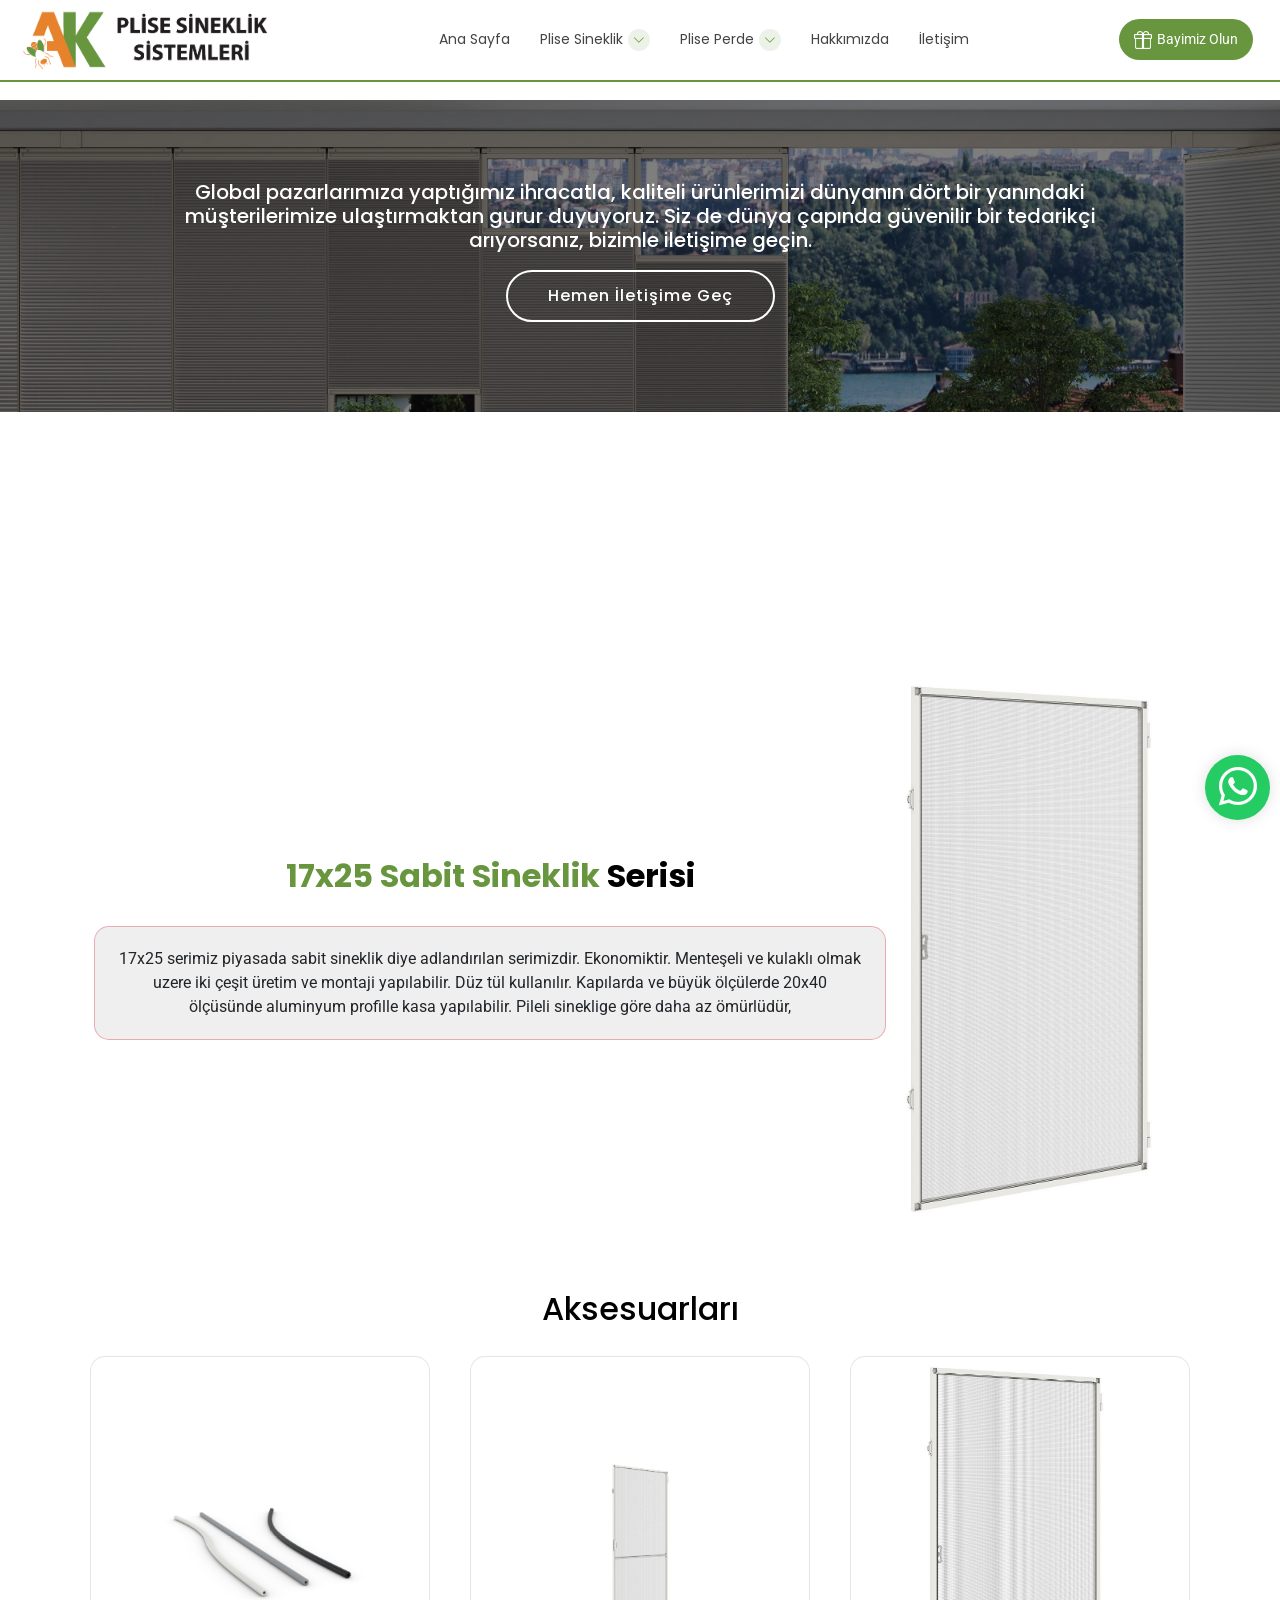
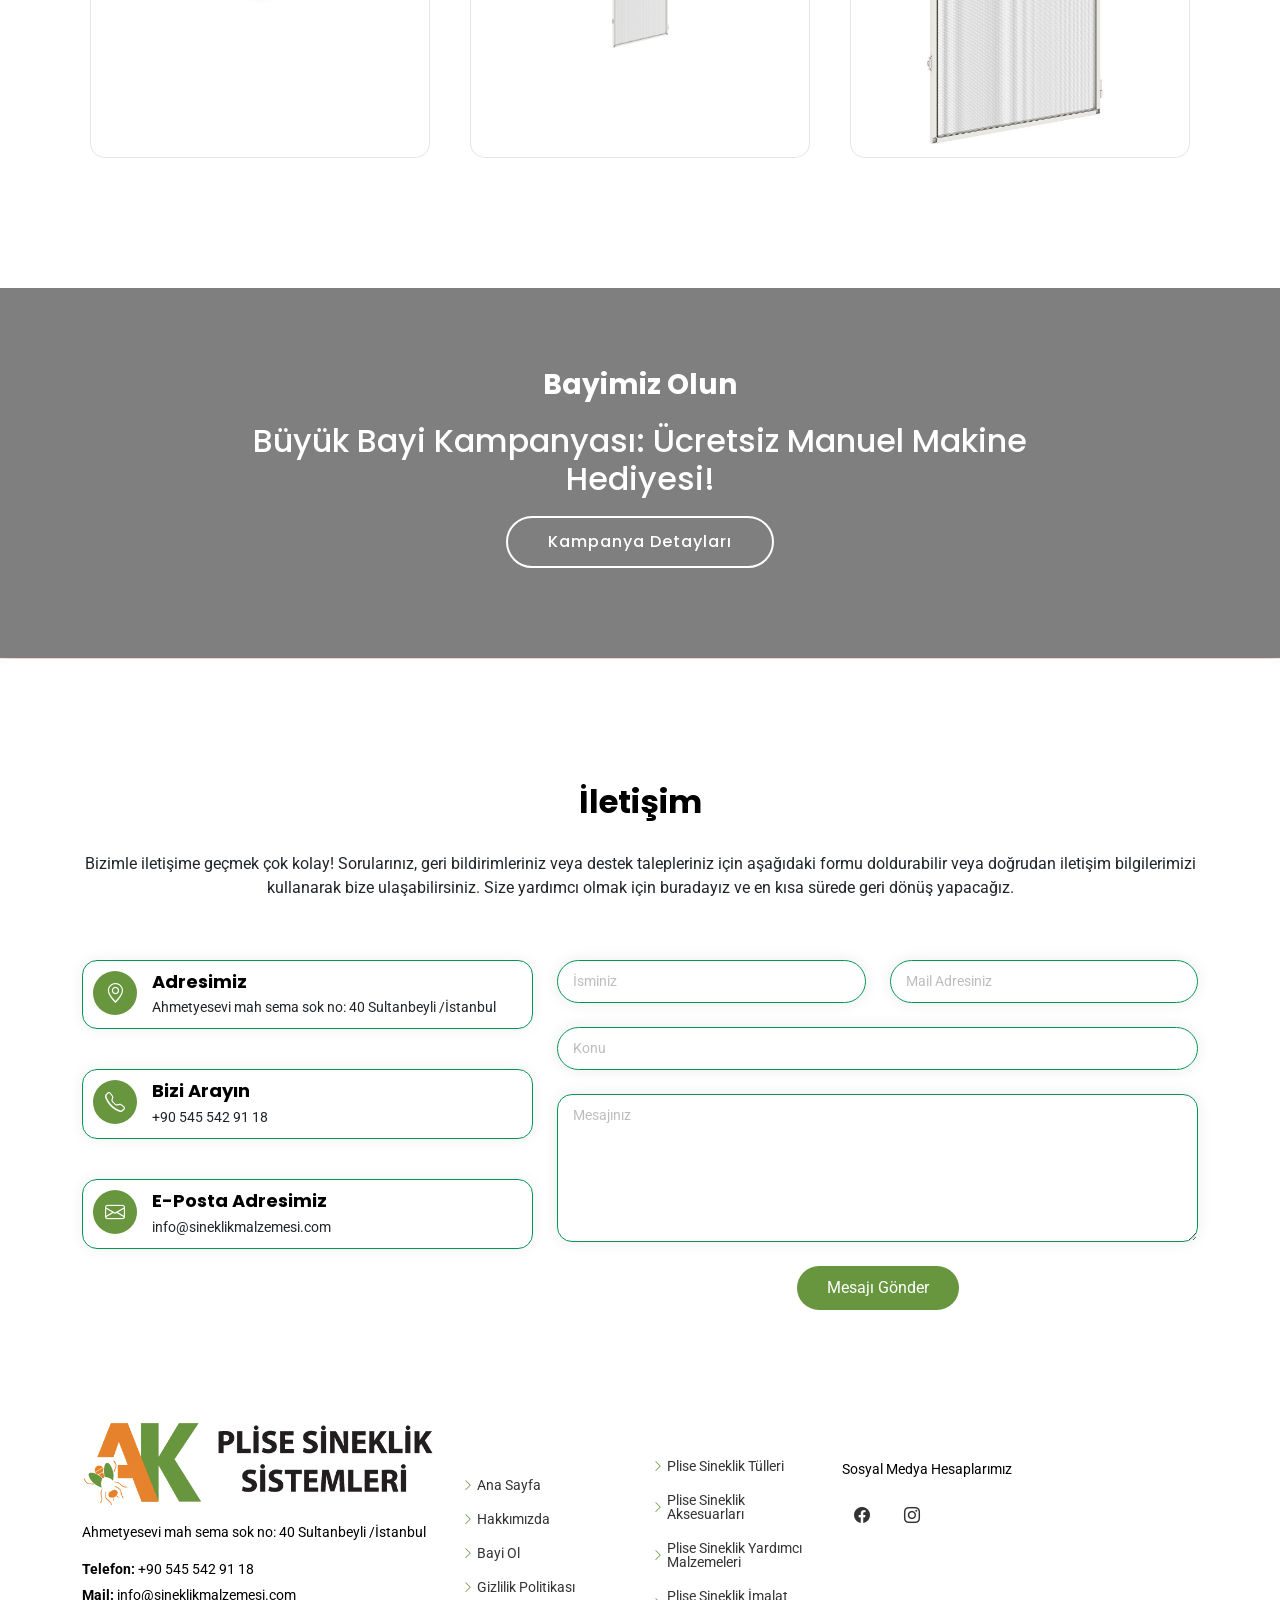
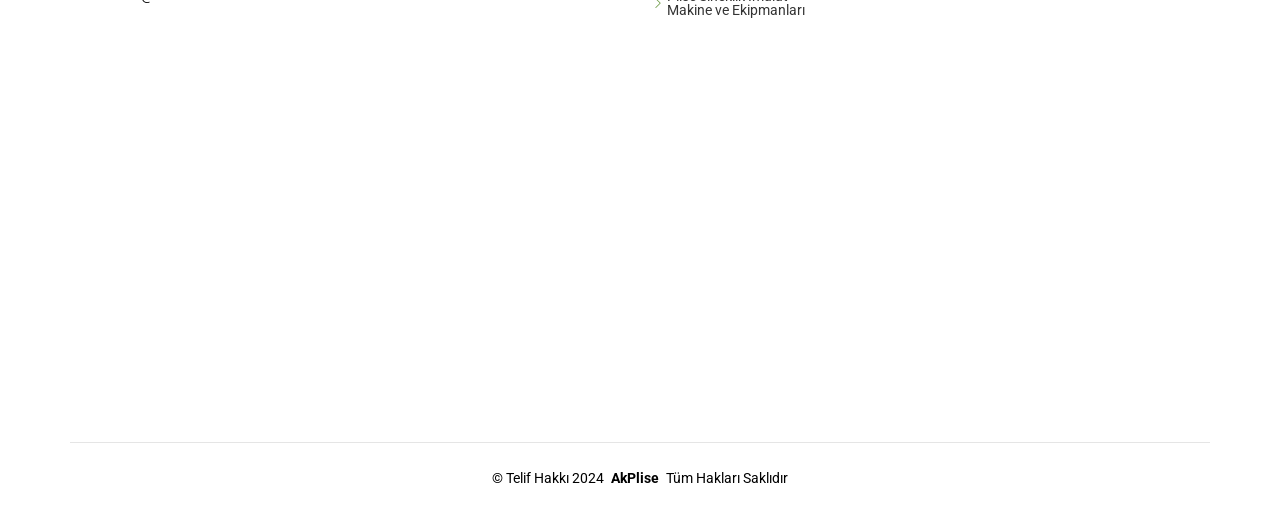
==== 17x25-sabit-sineklik.html @ f5052873 "Add files via upload" ====
<!DOCTYPE html>
<html lang="en">

<head>
  <meta charset="utf-8">
  <meta content="width=device-width, initial-scale=1.0" name="viewport">
  <title>17x25 Sabit Sineklik - Değişim Zamanı</title>
  <meta name="description" content="">
  <meta name="keywords" content="">

  <!-- Favicons -->
<link rel="apple-touch-icon" sizes="57x57" href="/apple-icon-57x57.png">
<link rel="apple-touch-icon" sizes="60x60" href="/apple-icon-60x60.png">
<link rel="apple-touch-icon" sizes="72x72" href="/apple-icon-72x72.png">
<link rel="apple-touch-icon" sizes="76x76" href="/apple-icon-76x76.png">
<link rel="apple-touch-icon" sizes="114x114" href="/apple-icon-114x114.png">
<link rel="apple-touch-icon" sizes="120x120" href="/apple-icon-120x120.png">
<link rel="apple-touch-icon" sizes="144x144" href="/apple-icon-144x144.png">
<link rel="apple-touch-icon" sizes="152x152" href="/apple-icon-152x152.png">
<link rel="apple-touch-icon" sizes="180x180" href="/apple-icon-180x180.png">
<link rel="icon" type="image/png" sizes="192x192" href="/android-icon-192x192.png">
<link rel="icon" type="image/png" sizes="32x32" href="/favicon-32x32.png">
<link rel="icon" type="image/png" sizes="96x96" href="/favicon-96x96.png">
<link rel="icon" type="image/png" sizes="16x16" href="/favicon-16x16.png">
<link rel="manifest" href="/manifest.json">
<meta name="msapplication-TileColor" content="#ffffff">
<meta name="msapplication-TileImage" content="/ms-icon-144x144.png">
<meta name="theme-color" content="#ffffff">

  <!-- Fonts -->
  <link href="https://fonts.googleapis.com" rel="preconnect">
  <link href="https://fonts.gstatic.com" rel="preconnect" crossorigin>
  <link href="https://fonts.googleapis.com/css2?family=Roboto:ital,wght@0,100;0,300;0,400;0,500;0,700;0,900;1,100;1,300;1,400;1,500;1,700;1,900&family=Poppins:ital,wght@0,100;0,200;0,300;0,400;0,500;0,600;0,700;0,800;0,900;1,100;1,200;1,300;1,400;1,500;1,600;1,700;1,800;1,900&family=Raleway:ital,wght@0,100;0,200;0,300;0,400;0,500;0,600;0,700;0,800;0,900;1,100;1,200;1,300;1,400;1,500;1,600;1,700;1,800;1,900&display=swap" rel="stylesheet">

  <!-- Vendor CSS Files -->
  <link href="assets/vendor/bootstrap/css/bootstrap.min.css" rel="stylesheet">
  <link href="assets/vendor/bootstrap-icons/bootstrap-icons.css" rel="stylesheet">
  <link href="assets/vendor/aos/aos.css" rel="stylesheet">
  <link href="assets/vendor/swiper/swiper-bundle.min.css" rel="stylesheet">
  <link href="assets/vendor/glightbox/css/glightbox.min.css" rel="stylesheet">

  <!-- Main CSS File -->
  <link href="assets/css/main.css" rel="stylesheet">

</head>

<body class="index-page">
<div class="wp-ab">
  <a href="https://api.whatsapp.com/send/?phone=905455429118&amp;text&amp;type=phone_number&amp;app_absent=0"
    target="_blank"><i class="bi-brands bi-whatsapp" aria-hidden="true"></i></a>
</div>

  <header id="header" class="header d-flex flex-column align-items-center fixed-top">
    
    <div class="container position-relative d-flex align-items-center justify-content-between">

      <a href="index.html" class="logo d-flex align-items-center me-auto me-xl-0">
        <!-- Uncomment the line below if you also wish to use an image logo -->
        <img src="assets/img/zen-logo.png" alt="">
        <!-- <h1 class="sitename">AkPlise</h1> -->
      </a>

      <nav id="navmenu" class="navmenu">
        <ul>
      
      
          <li><a href="index.html">Ana Sayfa</a></li>
      
      
          <li class="dropdown"><a href="plise-sineklik.html"><span>Plise Sineklik</span> <i
                class="bi bi-chevron-down toggle-dropdown"></i></a>
            <ul>
              <li><a href="27mm-plise-sineklik.html">27mm plise sineklik</a></li>
              <li><a href="18mm-plise-sineklik.html">18mm plise sineklik</a></li>
              <li><a href="icten-takma-plise-sineklik.html">18mm içten takma plise sineklik</a></li>
              <li><a href="27mm-plise-kedi-sineklik.html">27mm plise kedi sineklik</a></li>
              <li><a href="surme-seri-sineklik.html">Sürme seri sineklik</a></li>
              <li><a href="17x25-sabit-sineklik.html">17x25 sabit sineklik</a></li>
            </ul>
          </li>
      
          <li class="dropdown"><a href="plise-perde.html"><span>Plise Perde</span><i class="bi bi-chevron-down toggle-dropdown"></i></a>
          <ul>
            <li>
              <a href="plise-perde.html">Plise perde</a>
            </li>
            <li>
              <a href="karavan-sineklik.html">Karavan perde sineklik</a>
            </li>
          </ul>

          </li>
      
          
      
      
          <li><a href="hakkimizda.html">Hakkımızda</a></li>
          <li><a href="iletisim.html">İletişim</a></li>
      
          <li></li>
        </ul>
        <i class="mobile-nav-toggle d-xl-none bi bi-list"></i>
      </nav>

      <div class="header-social-links" style="display: flex; align-items: center; justify-content: center;">
        
        <a style="display: flex; align-items: center" href="bayi-ol.html" class="contact-button-bigger pulse"><i style="font-size: 18px; margin-right:5px " class="bi bi-gift"></i> Bayimiz Olun</a>
      </div>

    </div>
  </header>

  <main class="main">



    <section style="margin-top: 100px;" id="call-to-action" class="call-to-action section dark-background">
    
      <div class="container">
        <img src="assets/img/Cam_Balkon_05.jpg">
        <div class="content row justify-content-center" data-aos="zoom-in" data-aos-delay="100">
          <div class="col-xl-10">
            <div class="text-center">
    
              <h5>
                Global pazarlarımıza yaptığımız ihracatla, kaliteli ürünlerimizi dünyanın dört bir yanındaki müşterilerimize
                ulaştırmaktan gurur duyuyoruz. Siz de dünya çapında güvenilir bir tedarikçi arıyorsanız, bizimle iletişime
                geçin.
              </h5>
              <a class="cta-btn" href="https://api.whatsapp.com/send/?phone=905455429118&text&type=phone_number&app_absent=0" target="_blank">Hemen İletişime Geç</a>
            </div>
          </div>
        </div>
      </div>
    
    </section><!-- /Call To Action Section -->




   

      <section id="portfolio" class="portfolio section">
      
      
      
        <div class="container">
      

   
      
   

      <div style="margin-top: 150px;" class="container section-title" data-aos="fade-up">
        <div class="mobileas" >
          <div class="clips">
            <h2><span>17x25 Sabit Sineklik</span> Serisi</h2>
            <p>
              17x25 serimiz piyasada sabit sineklik diye adlandırılan
              serimizdir. Ekonomiktir. Menteşeli ve kulaklı olmak uzere iki
              çeşit üretim ve montaji yapılabilir. Düz tül kullanılır. Kapılarda
              ve büyük ölçülerde 20x40 ölçüsünde aluminyum profille kasa
              yapılabilir. Pileli sineklige göre daha az ömürlüdür,
            </p>
          </div>
          
          <img style="max-width: 300px;" src="rev/17x25/Sabit_Sineklik_Pencere.jpg" alt="">
        </div>
      </div>
          <div class="isotope-layout" data-default-filter="*" data-layout="masonry" data-sort="original-order">
      <h2 style="text-align: center;"><span>Aksesuarları</span></h2>
            <div class="row gy-4 isotope-container" data-aos="fade-up" data-aos-delay="200">
      
             
             
             
              <div class="col-lg-4 col-md-6 portfolio-item isotope-item filter-app">
                <div class="portfolio-content h-100">
                  <a href="rev/17x25/Conta_01.jpg" data-gallery="portfolio-gallery-app" class="glightbox"><img
                      src="rev/17x25/Conta_01.jpg" class="img-fluid" alt=""></a>
                  <div class="portfolio-info" style="display: none;">
                   
              
                  </div>
                </div>
              </div><!-- End Portfolio Item -->
              <div class="col-lg-4 col-md-6 portfolio-item isotope-item filter-app">
                <div class="portfolio-content h-100">
                  <a href="rev/17x25/Sabit_Sineklik_Kapı.jpg" data-gallery="portfolio-gallery-app" class="glightbox"><img
                      src="rev/17x25/Sabit_Sineklik_Kapı.jpg" class="img-fluid" alt=""></a>
                  <div class="portfolio-info" style="display: none;">
                   
              
                  </div>
                </div>
              </div><!-- End Portfolio Item -->
              <div class="col-lg-4 col-md-6 portfolio-item isotope-item filter-app">
                <div class="portfolio-content h-100">
                  <a href="rev/17x25/Sabit_Sineklik_Pencere.jpg" data-gallery="portfolio-gallery-app" class="glightbox"><img
                      src="rev/17x25/Sabit_Sineklik_Pencere.jpg" class="img-fluid" alt=""></a>
                  <div class="portfolio-info" style="display: none;">
                   
              
                  </div>
                </div>
              </div>

              
              
              
              
             
              
              
              
             
      
      
              
      
      
      
      
      
            </div><!-- End Portfolio Container -->
      
          </div>
    



     
        </div>
      </section><!-- /Portfolio Section -->
    <!-- Call To Action Section -->





  


<section id="call-to-action" class="call-to-action section dark-background">

  <div class="container">
    <img src="https://images.unsplash.com/photo-1476445704028-a36e0c798192?q=80&w=2070&auto=format&fit=crop&ixlib=rb-4.0.3&ixid=M3wxMjA3fDB8MHxwaG90by1wYWdlfHx8fGVufDB8fHx8fA%3D%3D" alt="">
    <div class="content row justify-content-center" data-aos="zoom-in" data-aos-delay="100">
      <div class="col-xl-10">
        <div class="text-center">

          <h3>Bayimiz Olun</h3>
          <h2>Büyük Bayi Kampanyası: Ücretsiz Manuel Makine Hediyesi!</h2>
          <a class="cta-btn" href="bayi-ol.html">Kampanya Detayları</a>

        </div>
      </div>
    </div>
  </div>


</section><!-- /Call To Action Section -->
    <!-- Contact Section -->
    <section id="contact" class="contact section">

      <!-- Section Title -->
      <div class="container section-title" data-aos="fade-up">
        <h2>İletişim</h2>
        <p>Bizimle iletişime geçmek çok kolay! Sorularınız, geri bildirimleriniz veya destek talepleriniz için aşağıdaki formu
        doldurabilir veya doğrudan iletişim bilgilerimizi kullanarak bize ulaşabilirsiniz. Size yardımcı olmak için buradayız ve
        en kısa sürede geri dönüş yapacağız.</p>
      </div><!-- End Section Title -->

      <div class="container position-relative" data-aos="fade-up" data-aos-delay="100">

        <div class="row gy-4">

          <div class="col-lg-5">
            <div class="info-item d-flex" data-aos="fade-up" data-aos-delay="200">
              <i class="bi bi-geo-alt flex-shrink-0"></i>
              <div>
                <h3>Adresimiz</h3>
                <p> Ahmetyesevi mah sema sok no: 40 Sultanbeyli /İstanbul  </p>
              </div>
            </div><!-- End Info Item -->

            <div class="info-item d-flex" data-aos="fade-up" data-aos-delay="300">
              <i class="bi bi-telephone flex-shrink-0"></i>
              <div>
                <h3>Bizi Arayın</h3>
                <p>+90 545 542 91 18</p>
              </div>
            </div><!-- End Info Item -->

            <div class="info-item d-flex" data-aos="fade-up" data-aos-delay="400">
              <i class="bi bi-envelope flex-shrink-0"></i>
              <div>
                <h3>E-Posta Adresimiz</h3>
                <p>info@sineklikmalzemesi.com</p>
              </div>
            </div><!-- End Info Item -->

          </div>

          <div class="col-lg-7">
            <form action="forms/contact.php" method="post" class="php-email-form" data-aos="fade-up" data-aos-delay="500">
              <div class="row gy-4">

                <div class="col-md-6">
                  <input type="text" name="name" class="form-control" placeholder="İsminiz" required="">
                </div>

                <div class="col-md-6 ">
                  <input type="email" class="form-control" name="email" placeholder="Mail Adresiniz" required="">
                </div>

                <div class="col-md-12">
                  <input type="text" class="form-control" name="subject" placeholder="Konu" required="">
                </div>

                <div class="col-md-12">
                  <textarea class="form-control" name="message" rows="6" placeholder="Mesajınız" required=""></textarea>
                </div>

                <div class="col-md-12 text-center">
                  <div class="loading">Gönderiliyor...</div>
                  <div class="error-message"></div>
                  <div class="sent-message">Mesajınız Gönderildi</div>

                  <button type="submit">Mesajı Gönder</button>
                </div>

              </div>
            </form>
          </div><!-- End Contact Form -->

        </div>

      </div>

    </section><!-- /Contact Section -->

  </main>

  <footer id="footer" class="footer dark-background">

    

    <div class="container footer-top">
      <div class="row gy-4">
        <div class="col-lg-4 col-md-6 footer-about">
          <a href="index.html" class="d-flex align-items-center">
            <img width="100%" src="assets/img/zen-logo.png" alt="">
          </a>
          <div class="footer-contact pt-3">
            <p> Ahmetyesevi mah sema sok no: 40 Sultanbeyli /İstanbul  </p>
            <p class="mt-3"><strong>Telefon:</strong> <span>+90 545 542 91 18</span></p>
            <p><strong>Mail:</strong> <span>info@sineklikmalzemesi.com</span></p>
          </div>
        </div>

        <div class="col-lg-2 col-md-3 footer-links">
          <h4>Kullanılabilir Linkler</h4>
          <ul>
            <li><i class="bi bi-chevron-right"></i> <a href="index.html">Ana Sayfa</a></li>
            <li><i class="bi bi-chevron-right"></i> <a href="hakkimizda.html">Hakkımızda</a></li>
            <li><i class="bi bi-chevron-right"></i> <a href="bayi-ol.html">Bayi Ol</a></li>
            <li><i class="bi bi-chevron-right"></i> <a href="gizlilik-politikasi.html">Gizlilik Politikası</a></li>
          </ul>
        </div>

        <div class="col-lg-2 col-md-3 footer-links">
          <h4>Ürünlerimiz</h4>
          <ul>
            <li><i class="bi bi-chevron-right"></i> <a href="#">Plise Sineklik Tülleri</a></li>
            <li><i class="bi bi-chevron-right"></i> <a href="#">Plise Sineklik Aksesuarları</a></li>
            <li><i class="bi bi-chevron-right"></i> <a href="#">Plise Sineklik Yardımcı Malzemeleri</a></li>
            <li><i class="bi bi-chevron-right"></i> <a href="#">Plise Sineklik İmalat Makine ve Ekipmanları</a></li>
          </ul>

        </div>

        <div class="col-lg-4 col-md-12">
          <h4>Bizi Takip Edin</h4>
          <p>Sosyal Medya Hesaplarımız</p>
          <div class="social-links d-flex">
           
            <a href="https://www.facebook.com/profile.php?id=100009514010215" target="_blank"><i class="bi bi-facebook"></i></a>
            <a href="https://www.instagram.com/akplisesineklik/" target="_blank"><i class="bi bi-instagram"></i></a>
           
          </div>
        </div>

      </div>
    </div>

    <div class="container">
      <iframe style="margin-top: 55px; border-radius: 5px;"
        src="https://www.google.com/maps/embed?pb=!1m18!1m12!1m3!1d3012.3724598577433!2d29.232755489590456!3d40.97332434772917!2m3!1f0!2f0!3f0!3m2!1i1024!2i768!4f13.1!3m3!1m2!1s0x14cad01c0622f847%3A0x423bd1e07a422069!2sAkp%C4%B1nar%2C%20Ak%C5%9Femsettin%20Cd.%2020%2FA%2C%2034885%20Sancaktepe%2F%C4%B0stanbul!5e0!3m2!1str!2str!4v1723208918660!5m2!1str!2str"
        width="100%" height="300px" style="border:0;" allowfullscreen="" loading="lazy"
        referrerpolicy="no-referrer-when-downgrade"></iframe>
    </div>

    <div class="container copyright text-center mt-4">
      <p>© <span>Telif Hakkı 2024</span> <strong class="px-1 sitename">AkPlise</strong> <span>Tüm Hakları Saklıdır</span></p>
      
    </div>

  </footer>

  <!-- Scroll Top -->
  <a href="#" id="scroll-top" class="scroll-top d-flex align-items-center justify-content-center"><i class="bi bi-arrow-up-short"></i></a>

  <!-- Preloader -->
  <div id="preloader"></div>

  <!-- Vendor JS Files -->
  <script src="assets/vendor/bootstrap/js/bootstrap.bundle.min.js"></script>
  <script src="assets/vendor/php-email-form/validate.js"></script>
  <script src="assets/vendor/aos/aos.js"></script>
  <script src="assets/vendor/swiper/swiper-bundle.min.js"></script>
  <script src="assets/vendor/glightbox/js/glightbox.min.js"></script>
  <script src="assets/vendor/imagesloaded/imagesloaded.pkgd.min.js"></script>
  <script src="assets/vendor/isotope-layout/isotope.pkgd.min.js"></script>

  <!-- Main JS File -->
  <script src="assets/js/main.js"></script>

</body>

</html>
---- assets/css/main.css ----
/**
* Template Name: Anyar
* Template URL: https://bootstrapmade.com/anyar-free-multipurpose-one-page-bootstrap-theme/
* Updated: Aug 07 2024 with Bootstrap v5.3.3
* Author: BootstrapMade.com
* License: https://bootstrapmade.com/license/
*/

/*--------------------------------------------------------------
# Font & Color Variables
# Help: https://bootstrapmade.com/color-system/
--------------------------------------------------------------*/
/* Fonts */
:root {
  --default-font: "Roboto",  system-ui, -apple-system, "Segoe UI", Roboto, "Helvetica Neue", Arial, "Noto Sans", "Liberation Sans", sans-serif, "Apple Color Emoji", "Segoe UI Emoji", "Segoe UI Symbol", "Noto Color Emoji";
  --heading-font: "Poppins",  sans-serif;
  --nav-font: "Poppins",  sans-serif;
}

/* Global Colors - The following color variables are used throughout the website. Updating them here will change the color scheme of the entire website */
:root { 
  --background-color: #ffffff; /* Background color for the entire website, including individual sections */
  --default-color: #212529; /* Default color used for the majority of the text content across the entire website */
  --heading-color: #000; /* Color for headings, subheadings and title throughout the website */
  --accent-color: #67963E; /* Accent color that represents your brand on the website. It's used for buttons, links, and other elements that need to stand out */
  --surface-color: #ffffff; /* The surface color is used as a background of boxed elements within sections, such as cards, icon boxes, or other elements that require a visual separation from the global background. */
  --contrast-color: #ffffff; /* Contrast color for text, ensuring readability against backgrounds of accent, heading, or default colors. */
}

/* Nav Menu Colors - The following color variables are used specifically for the navigation menu. They are separate from the global colors to allow for more customization options */
:root {
  --nav-color: #444444;  /* The default color of the main navmenu links */
  --nav-hover-color: #000; /* Applied to main navmenu links when they are hovered over or active */
  --nav-mobile-background-color: #ffffff; /* Used as the background color for mobile navigation menu */
  --nav-dropdown-background-color: #ffffff; /* Used as the background color for dropdown items that appear when hovering over primary navigation items */
  --nav-dropdown-color: #212529; /* Used for navigation links of the dropdown items in the navigation menu. */
  --nav-dropdown-hover-color: #67963E; /* Similar to --nav-hover-color, this color is applied to dropdown navigation links when they are hovered over. */
}

/* Color Presets - These classes override global colors when applied to any section or element, providing reuse of the sam color scheme. */

.light-background {
  --background-color: #f0f8ff;
  --surface-color: #ffffff;
}

.dark-background {
  --background-color: #2b1f13;
  --default-color: #ffffff;
  --heading-color: #ffffff;
  --surface-color: #67963E;
  --contrast-color: #ffffff;
}

/* Smooth scroll */
:root {
  scroll-behavior: smooth;
}
header{
  border-bottom: 2px solid #67963E;
}
/*--------------------------------------------------------------
# General Styling & Shared Classes
--------------------------------------------------------------*/
body {
  color: var(--default-color);
  background-color: var(--background-color);
  font-family: var(--default-font);
}

a {
  color: var(--accent-color);
  text-decoration: none;
  transition: 0.3s;
}

a:hover {
  color: color-mix(in srgb, var(--accent-color), transparent 25%);
  text-decoration: none;
}

h1,
h2,
h3,
h4,
h5,
h6 {
  color: var(--heading-color);
  font-family: var(--heading-font);
}

/* PHP Email Form Messages
------------------------------*/
.php-email-form .error-message {
  display: none;
  background: #df1529;
  color: #ffffff;
  text-align: left;
  padding: 15px;
  margin-bottom: 24px;
  font-weight: 600;
}

.php-email-form .sent-message {
  display: none;
  color: #ffffff;
  background: #059652;
  text-align: center;
  padding: 15px;
  margin-bottom: 24px;
  font-weight: 600;
}

.php-email-form .loading {
  display: none;
  background: var(--surface-color);
  text-align: center;
  padding: 15px;
  margin-bottom: 24px;
}

.php-email-form .loading:before {
  content: "";
  display: inline-block;
  border-radius: 50%;
  width: 24px;
  height: 24px;
  margin: 0 10px -6px 0;
  border: 3px solid var(--accent-color);
  border-top-color: var(--surface-color);
  animation: php-email-form-loading 1s linear infinite;
}

form input,
form textarea{
  border: 1px solid #059652 !important;
  box-shadow: 0 0 15px #00000015 !important;
}

form input{
  border-radius: 50px !important;
}
form textarea{
  border-radius: 15px !important;
}
@keyframes php-email-form-loading {
  0% {
    transform: rotate(0deg);
  }

  100% {
    transform: rotate(360deg);
  }
}

/* Pulsating Play Button
------------------------------*/
.pulsating-play-btn {
  width: 94px;
  height: 94px;
  background: radial-gradient(var(--accent-color) 50%, color-mix(in srgb, var(--accent-color), transparent 75%) 52%);
  border-radius: 50%;
  display: block;
  position: relative;
  overflow: hidden;
}

.pulsating-play-btn:before {
  content: "";
  position: absolute;
  width: 120px;
  height: 120px;
  animation-delay: 0s;
  animation: pulsate-play-btn 2s;
  animation-direction: forwards;
  animation-iteration-count: infinite;
  animation-timing-function: steps;
  opacity: 1;
  border-radius: 50%;
  border: 5px solid color-mix(in srgb, var(--accent-color), transparent 30%);
  top: -15%;
  left: -15%;
  background: rgba(198, 16, 0, 0);
}

.pulsating-play-btn:after {
  content: "";
  position: absolute;
  left: 50%;
  top: 50%;
  transform: translateX(-40%) translateY(-50%);
  width: 0;
  height: 0;
  border-top: 10px solid transparent;
  border-bottom: 10px solid transparent;
  border-left: 15px solid #fff;
  z-index: 100;
  transition: all 400ms cubic-bezier(0.55, 0.055, 0.675, 0.19);
}

.pulsating-play-btn:hover:before {
  content: "";
  position: absolute;
  left: 50%;
  top: 50%;
  transform: translateX(-40%) translateY(-50%);
  width: 0;
  height: 0;
  border: none;
  border-top: 10px solid transparent;
  border-bottom: 10px solid transparent;
  border-left: 15px solid #fff;
  z-index: 200;
  animation: none;
  border-radius: 0;
}

.pulsating-play-btn:hover:after {
  border-left: 15px solid var(--accent-color);
  transform: scale(20);
}

@keyframes pulsate-play-btn {
  0% {
    transform: scale(0.6, 0.6);
    opacity: 1;
  }

  100% {
    transform: scale(1, 1);
    opacity: 0;
  }
}

/*--------------------------------------------------------------
# Global Header
--------------------------------------------------------------*/
.header {
  --background-color: rgba(255, 255, 255, 0);
  --default-color: #000;
  --heading-color: #000;
  color: #000;
  background-color: #fff;
  
  transition: all 0.5s;
  z-index: 997;
}

.header .logo {
  line-height: 1;
}

.header .logo img {
  max-height: 80px;
  padding: 10px;
  margin-right: 8px;
}

.header .logo h1 {
  font-size: 30px;
  margin: 0;
  font-weight: 400;
  text-transform: uppercase;
  color: var(--heading-color);
}

.header .header-social-links {
  padding-right: 15px;
}

.header .header-social-links a {
  color: color-mix(in srgb, var(--default-color), transparent 40%);
  padding-left: 6px;
  display: inline-block;
  transition: 0.3s;
  font-size: 16px;
}

.header .header-social-links a:hover {
  color: var(--accent-color);
}

.header .header-social-links a i {
  line-height: 0px;
}

@media (max-width: 1200px) {
  .flags ul li {
      width: 100% !important;
      background: #00000005;
      
      
      font-size: 18px;
      border-radius: 50px;
    }
  .header .logo {
    order: 1;
  }

  .header .header-social-links {
    order: 2;
  }

  .header .navmenu {
    order: 3;
  }
}

.scrolled .header {
  box-shadow: 0px 0 18px rgba(0, 0, 0, 0.1);
}

/* Global Header on Scroll
------------------------------*/
.scrolled .header {
  --background-color: rgba(0, 78, 144, 0.9);
}

/*--------------------------------------------------------------
# Navigation Menu
--------------------------------------------------------------*/
/* Navmenu - Desktop */
@media (min-width: 1200px) {
 
  .navmenu {
    padding: 0;
  }

  .navmenu ul {
    margin: 0;
    padding: 0;
    display: flex;
    list-style: none;
    align-items: center;
  }

  .navmenu li {
    position: relative;
  }

  .navmenu a,
  .navmenu a:focus {
    color: var(--nav-color);
    padding: 18px 15px;
    font-size: 14px;
    font-family: var(--nav-font);
    font-weight: 400;
    display: flex;
    align-items: center;
    justify-content: space-between;
    white-space: nowrap;
    transition: 0.3s;


  }

  .navmenu a i,
  .navmenu a:focus i {
    font-size: 12px;
    line-height: 0;
    margin-left: 5px;
    padding: 5px;
    transition: 0.3s;
    color: #67963E !important;
    background: #67963E20;
    border-radius: 50px;
  }

  .navmenu li:last-child a {
    padding-right: 0;
  }
  .portfolio .col-md-6{
    
    padding: 20px;
    
    
  }
  .portfolio .section-title p{
    padding: 20px;
    max-width: 800px;
    margin: auto;
    margin-bottom: 20px;
    background: #00000010;
    border-radius: 15px;
    border: 1px solid #df152950;
  }
 
  .top-g{
    display: flex;
    font-size: 13px;
    align-items: center;
    justify-content: space-between;
    background: #fff;
    color: #444;
    box-shadow: 0 0 15px #00000015;
    width: 100%;
  }
  .flexdream{
    padding: 10px;
    color: #000;
    background: #fff;
  }

  .navmenu li:hover>a,
  .navmenu .active,
  .navmenu .active:focus {
    color: #67963E;
 
  }

  .navmenu .dropdown ul {
    margin: 0;
    padding: 10px 0;
    background: var(--nav-dropdown-background-color);
    display: block;
    position: absolute;
    visibility: hidden;
    left: 14px;
    top: 130%;
    opacity: 0;
    transition: 0.3s;
    border-radius: 4px;
    z-index: 99;
    box-shadow: 0px 0px 30px rgba(0, 0, 0, 0.1);
  }

  .navmenu .dropdown ul li {
    min-width: 200px;
  }

  .navmenu .dropdown ul a {
    padding: 10px 20px;
    font-size: 15px;
    text-transform: none;
    color: var(--nav-dropdown-color);
  }

  .navmenu .dropdown ul a i {
    font-size: 12px;
    color: #67963E !important;
  }

  .navmenu .dropdown ul a:hover,
  .navmenu .dropdown ul .active:hover,
  .navmenu .dropdown ul li:hover>a {
    color: var(--nav-dropdown-hover-color);
  }

  .navmenu .dropdown:hover>ul {
    opacity: 1;
    top: 100%;
    visibility: visible;
  }

  .navmenu .dropdown .dropdown ul {
    top: 0;
    left: -90%;
    visibility: hidden;
  }

  .navmenu .dropdown .dropdown:hover>ul {
    opacity: 1;
    top: 0;
    left: -100%;
    visibility: visible;
  }
}
@media (max-width: 1201px) {

  .container,
  .container-lg,
  .container-md,
  .container-sm,
  .container-xl {
    max-width: 1200px !important;
  }
}
/* Navmenu - Mobile */
@media (max-width: 1199px) {
  .mobile-nav-toggle {
    color: var(--nav-color);
    font-size: 28px;
    line-height: 0;
    margin-right: 10px;
    cursor: pointer;
    transition: color 0.3s;
  }

  .navmenu {
    padding: 0;
    z-index: 9997;
  }

  .navmenu ul {
    display: none;
    list-style: none;
    position: absolute;
    inset: 60px 20px 20px 20px;
    padding: 10px 0;
    margin: 0;
    border-radius: 6px;
    background-color: var(--nav-mobile-background-color);
    overflow-y: auto;
    transition: 0.3s;
    z-index: 9998;
    box-shadow: 0px 0px 30px rgba(0, 0, 0, 0.1);
  }

  .navmenu a,
  .navmenu a:focus {
    color: var(--nav-dropdown-color);
    padding: 10px 20px;
    font-family: var(--nav-font);
    font-size: 17px;
    font-weight: 500;
    display: flex;
    align-items: center;
    justify-content: space-between;
    white-space: nowrap;
    transition: 0.3s;
  }

  .navmenu a i,
  .navmenu a:focus i {
    font-size: 12px;
    line-height: 0;
    margin-left: 5px;
    width: 30px;
    height: 30px;
    display: flex;
    align-items: center;
    justify-content: center;
    border-radius: 50%;
    transition: 0.3s;
    background-color: color-mix(in srgb, var(--accent-color), transparent 90%);
  }

  .navmenu a i:hover,
  .navmenu a:focus i:hover {
    background-color: var(--accent-color);
    color: var(--contrast-color);
  }

  .navmenu a:hover,
  .navmenu .active,
  .navmenu .active:focus {
    color: var(--nav-dropdown-hover-color);
  }

  .navmenu .active i,
  .navmenu .active:focus i {
    background-color: var(--accent-color);
    color: var(--contrast-color);
    transform: rotate(180deg);
  }

  .navmenu .dropdown ul {
    position: static;
    display: none;
    z-index: 99;
    padding: 10px 0;
    margin: 10px 20px;
    background-color: var(--nav-dropdown-background-color);
    border: 1px solid color-mix(in srgb, var(--default-color), transparent 90%);
    box-shadow: none;
    transition: all 0.5s ease-in-out;
  }

  .navmenu .dropdown ul ul {
    background-color: rgba(33, 37, 41, 0.1);
  }

  .navmenu .dropdown>.dropdown-active {
    display: block;
    background-color: rgba(33, 37, 41, 0.03);
  }

  .mobile-nav-active {
    overflow: hidden;
  }

  .mobile-nav-active .mobile-nav-toggle {
    color: #fff;
    position: absolute;
    font-size: 32px;
    top: 15px;
    right: 15px;
    margin-right: 0;
    z-index: 9999;
  }

  .mobile-nav-active .navmenu {
    position: fixed;
    overflow: hidden;
    inset: 0;
    background: rgba(33, 37, 41, 0.8);
    transition: 0.3s;
  }

  .mobile-nav-active .navmenu>ul {
    display: block;
  }
}

/*--------------------------------------------------------------
# Global Footer
--------------------------------------------------------------*/
.footer {
  color: #000;
  background-color: #fff;
  font-size: 14px;
  position: relative;
}

.footer .footer-newsletter {
  background-color: color-mix(in srgb, var(--default-color), transparent 97%);
  padding: 50px 0;
}

.footer .footer-newsletter h4 {
  font-size: 24px;
}

.footer .footer-newsletter .newsletter-form {
  margin-top: 30px;
  margin-bottom: 15px;
  padding: 6px 8px;
  position: relative;
  border-radius: 4px;
  background-color: var(--surface-color);
  border: 1px solid color-mix(in srgb, var(--default-color), transparent 90%);
  box-shadow: 0px 2px 25px rgba(0, 0, 0, 0.1);
  display: flex;
  transition: 0.3s;
  border-radius: 50px;
}

.footer .footer-newsletter .newsletter-form:focus-within {
  border-color: var(--accent-color);
}

.footer .footer-newsletter .newsletter-form input[type=email] {
  border: 0;
  padding: 4px;
  width: 100%;
  background-color: var(--surface-color);
  color: #000;
}

.footer .footer-newsletter .newsletter-form input[type=email]:focus-visible {
  outline: none;
}

.footer .footer-newsletter .newsletter-form input[type=submit] {
  border: 0;
  font-size: 16px;
  padding: 0 20px;
  margin: -7px -8px -7px 0;
  background: var(--accent-color);
  color: var(--contrast-color);
  transition: 0.3s;
  border-radius: 50px;
}

.footer .footer-newsletter .newsletter-form input[type=submit]:hover {
  background: color-mix(in srgb, var(--accent-color), transparent 20%);
}

.footer .footer-top {
  padding-top: 50px;
}

.footer .social-links a {
  display: flex;
  align-items: center;
  justify-content: center;
  width: 40px;
  height: 40px;
  border-radius: 50%;
  border: 1px solid color-mix(in srgb, var(--default-color), transparent 50%);
  font-size: 16px;
  color: color-mix(in srgb, #000, transparent 20%);
  margin-right: 10px;
  transition: 0.3s;
}

.footer .social-links a:hover {
  color: var(--accent-color);
  border-color: var(--accent-color);
}

.footer h4 {
  font-size: 16px;
  font-weight: bold;
  position: relative;
  padding-bottom: 12px;
}

.footer .footer-links {
  margin-bottom: 30px;
}

.footer .footer-links ul {
  list-style: none;
  padding: 0;
  margin: 0;
}

.footer .footer-links ul i {
  margin-right: 3px;
  font-size: 12px;
  line-height: 0;
  color: var(--accent-color);
}

.footer .footer-links ul li {
  padding: 10px 0;
  display: flex;
  align-items: center;
}

.footer .footer-links ul li:first-child {
  padding-top: 0;
}

.footer .footer-links ul a {
  display: inline-block;
  color: color-mix(in srgb, #000, transparent 20%);
  line-height: 1;
}

.footer .footer-links ul a:hover {
  color: var(--accent-color);
}

.footer .footer-about a {
  color: var(--heading-color);
  font-size: 24px;
  font-weight: 600;
  font-family: var(--heading-font);
}

.footer .footer-contact p {
  margin-bottom: 5px;
}

.footer .copyright {
  padding: 25px 0;
  border-top: 1px solid color-mix(in srgb, #000, transparent 90%);
}

.footer .copyright p {
  margin-bottom: 0;
}

.footer .credits {
  margin-top: 6px;
  font-size: 13px;
}

/*--------------------------------------------------------------
# Preloader
--------------------------------------------------------------*/
#preloader {
  position: fixed;
  inset: 0;
  z-index: 999999;
  overflow: hidden;
  background: var(--background-color);
  transition: all 0.6s ease-out;
}

#preloader:before {
  content: "";
  position: fixed;
  top: calc(50% - 30px);
  left: calc(50% - 30px);
  border: 6px solid #ffffff;
  border-color: var(--accent-color) transparent var(--accent-color) transparent;
  border-radius: 50%;
  width: 60px;
  height: 60px;
  animation: animate-preloader 1.5s linear infinite;
}

@keyframes animate-preloader {
  0% {
    transform: rotate(0deg);
  }

  100% {
    transform: rotate(360deg);
  }
}

/*--------------------------------------------------------------
# Scroll Top Button
--------------------------------------------------------------*/
.scroll-top {
  position: fixed;
  visibility: hidden;
  opacity: 0;
  right: 15px;
  bottom: 15px;
  z-index: 99999;
  background-color: var(--accent-color);
  width: 40px;
  height: 40px;
  border-radius: 4px;
  transition: all 0.4s;
}

.scroll-top i {
  font-size: 24px;
  color: var(--contrast-color);
  line-height: 0;
}

.scroll-top:hover {
  background-color: color-mix(in srgb, var(--accent-color), transparent 20%);
  color: var(--contrast-color);
}

.scroll-top.active {
  visibility: visible;
  opacity: 1;
}

/*--------------------------------------------------------------
# Disable aos animation delay on mobile devices
--------------------------------------------------------------*/
@media screen and (max-width: 768px) {
  [data-aos-delay] {
    transition-delay: 0 !important;
  }
}

/*--------------------------------------------------------------
# Global Page Titles & Breadcrumbs
--------------------------------------------------------------*/
.page-title {
  color: var(--default-color);
  background-color: var(--background-color);
  background-size: cover;
  background-position: center;
  background-repeat: no-repeat;
  padding: 160px 0 80px 0;
  text-align: center;
  position: relative;
}

.page-title:before {
  content: "";
  background-color: color-mix(in srgb, var(--background-color), transparent 50%);
  position: absolute;
  inset: 0;
}

.page-title h1 {
  font-size: 42px;
  font-weight: 700;
  margin-bottom: 10px;
}

.page-title .breadcrumbs a {
  color: color-mix(in srgb, var(--default-color), transparent 30%);
}

.page-title .breadcrumbs a:hover {
  color: var(--default-color);
}

.page-title .breadcrumbs ol {
  display: flex;
  flex-wrap: wrap;
  list-style: none;
  justify-content: center;
  padding: 0;
  margin: 0;
  font-size: 16px;
  font-weight: 400;
}

.page-title .breadcrumbs ol li+li {
  padding-left: 10px;
}

.page-title .breadcrumbs ol li+li::before {
  content: "/";
  display: inline-block;
  padding-right: 10px;
  color: color-mix(in srgb, var(--default-color), transparent 50%);
}

/*--------------------------------------------------------------
# Global Sections
--------------------------------------------------------------*/
section,
.section {
  color: var(--default-color);
  background-color: #fff;
  padding: 60px 0;
  scroll-margin-top: 80px;
  overflow: clip;
}

@media (max-width: 1199px) {

  section,
  .section {
    scroll-margin-top: 56px;
  }
}
.flags ul{
  display: flex;
  align-items: center;
  justify-content: start;
  flex-wrap: wrap;
 list-style-type: none;
 gap: 10px;
 padding: 0;
 width: 100%;

}
.flags ul li{
  width: 24%;
  background: #fff;
  border: 1px solid #cccccc50;
  padding: 10px;
  font-size: 20px;
  font-weight: 400 !important;
  color: #353535;
  font-size: 18px;
  border-radius: 50px;
  cursor: pointer;
  transition: .3s ease all;
}
.flags ul li:hover{
  box-shadow: 0 0 15px #00000015;
}
/*--------------------------------------------------------------
# Global Section Titles
--------------------------------------------------------------*/
.section-title {
  text-align: center;
  padding-bottom: 60px;
  position: relative;
}

.section-title h2 {
  font-size: 32px;
  font-weight: 700;
  margin-bottom: 15px;
  padding: 15px;
  border-radius: 50px;
  
}
.section-title h2 span{
  color: #67963E;
}
.section-title p {
  margin-bottom: 0;
}

/*--------------------------------------------------------------
# Hero Section
--------------------------------------------------------------*/
.hero {
 position: relative;
  background-color: #ffffff;
    
   
  width: 100%;
  min-height: 100vh;
  position: relative;
  padding: 120px 0 60px 0;
  display: flex;
  align-items: center;
  z-index: 1;
}
.hero::before{
  content: "";
  position: absolute;
  z-index: -1;
  opacity: 1;
  background-image: url("../img/Cam_Balkon_05.jpg");
    background-size: cover;
    background-repeat: no-repeat;
    width: 100%;
    height: 100%;
}
.hero .container{
 
  background: #ffffff80;
  backdrop-filter: blur(5px);
  border-radius: 15px;
  border: 1px solid #ccc;
  box-shadow: 0 0 15px #0000001c;
  padding: 20px;
}
.hero h2 {
  color: #000;
  margin: 0 0 10px 0;
  font-size: 48px;
  font-weight: 700;
}
.contact-button-bigger{
  color: #fff !important;
  background: rgb(255, 132, 0);
  font-size: 14px !important;
  border-radius: 50px;
  padding:10px 15px !important;
}

.pulse {
 
  background-color: #67963E;
  border-radius: 50px;
  position: relative;
  animation: animate 3s linear infinite
}

.pulse i {
  position: relative;
  display: flex;
  justify-content: center;
  align-items: center;
  font-size: 30px;
  color: #fff;
  height: 100%;
  cursor: pointer
}

@keyframes animate {
  0% {
    box-shadow: 0 0 0 0 rgb(103,150, 62, 0.7), 0 0 0 0 rgb(103,150, 62, 0.7)
  }

  40% {
    box-shadow: 0 0 0 50px rgb(103,150, 62, 0), 0 0 0 0 rgb(103,150, 62, 0.7)
  }

  80% {
    box-shadow: 0 0 0 50px rgb(103,150, 62, 0), 0 0 0 30px rgb(103,150, 62, 0)
  }

  100% {
    box-shadow: 0 0 0 0 rgb(103,150, 62, 0), 0 0 0 30px rgb(103,150, 62, 0)
  }
}

.hero h2 .underlight {
  color: #fff;
  position: relative;
  z-index: 1;
  padding: 0 5px;
  display: inline-block;
}

.hero h2 .underlight:before {
  content: "";
  position: absolute;
  height: 100%;
  bottom: 0;
  left: 0;
  border-radius: 5px;
  right: 0;
  background: #67963E;
  z-index: -1;
}

.hero p {
  color: #444;
  margin-bottom: 30px;
  font-size: 24px;
}

@media (max-width: 768px) {
  .header .logo img{
    margin-right: 10px;
    max-width: 100%;
    max-height: 50px;
  }
  .hero h2 {
    font-size: 32px;
  }
}
.btn-get-started-out{
  color: #fff;
  font-weight: 800;
  background: #00000085;
  font-family: var(--heading-font);
  font-weight: 500;
  font-size: 16px;
  display: inline-block;
  padding: 8px 40px;
  border-radius: 50px;
  margin: 8px;
  transition: 0.5s;
  border: 2px solid #00000015;
}
.hero .btn-get-started {
  color: var(--contrast-color);
  background: var(--accent-color);
  font-family: var(--heading-font);
  font-weight: 500;
  margin: 8px;
  font-size: 16px;
  display: inline-block;
  padding: 8px 40px;
  border-radius: 50px;
  transition: 0.5s;
  border: 2px solid var(--accent-color);
}

.hero .btn-get-started:hover {
  background-color: color-mix(in srgb, var(--accent-color) 90%, white 15%);
}
.wp-ab a {
  display: flex;
  align-items: center;
  justify-content: center;
  position: fixed;
  bottom: 80px;
  right: 10px;
  height: 65px;
  width: 65px;
  font-size: 38px;
  z-index: 999;
  background-color: #24CC63;
  border-radius: 50%;
  color: #fff;
  box-shadow: 0 0 15px #00000020;
  animation: idle 1.3s ease infinite;
  text-decoration: none;
}
@keyframes idle {
  0% {
      bottom: 80px;
    }
  
    50% {
      bottom: 75px;
    }
  
    100% {
      bottom: 80px;
    }
}
.btn-get-started-out:hover {
  background-color: #fff;
  border-color: #000;
  color: #000;
}
/*--------------------------------------------------------------
# About Section
--------------------------------------------------------------*/
.about .content h3 {
  font-weight: 700;
  font-size: 34px;
  margin-bottom: 30px;
}

.about .content p {
  margin-bottom: 30px;
}

.about .content .about-btn {
  padding: 8px 30px 9px 30px;
  color: var(--accent-color);
  border-radius: 50px;
  transition: 0.3s;
  text-transform: uppercase;
  font-weight: 600;
  font-size: 13px;
  display: inline-flex;
  align-items: center;
  border: 2px solid var(--accent-color);
}

.about .content .about-btn i {
  font-size: 16px;
  padding-left: 5px;
}

.about .content .about-btn:hover {
  background: var(--accent-color);
  color: var(--contrast-color);
}

.about .icon-box i {
  font-size: 40px;
  color: var(--accent-color);
  margin-bottom: 10px;
}

.about .icon-box h4 {
  font-size: 20px;
  font-weight: 700;
  margin: 0 0 10px 0;
}
.category-title h3{
  display: flex;
  align-items: center;
  justify-content: space-between;
  background: #44444410;
  margin-top: 50px;
  width: 250px;
  color: #444444;
  padding: 10px;
  border-radius: 50px;
}
.recent-posts article {
  background: var(--surface-color);
  box-shadow: 0 4px 16px rgba(0, 0, 0, 0.1);
  padding: 30px;
  height: 100%;
  border-radius: 10px;
  overflow: hidden;
}
.recent-posts .post-img {
  max-height: 240px;
  margin: -30px -30px 15px -30px;
  overflow: hidden;
}
.post-img img{
  width: 100%;
  object-fit: cover;
}
.recent-posts .post-category {
  font-size: 16px;
  color:
    color-mix(in srgb, var(--default-color), transparent 50%);
  margin-bottom: 10px;
}
.recent-posts .title {
  font-size: 20px;
  font-weight: 700;
  padding: 0;
  margin: 0 0 20px 0;
}
.recent-posts .post-author-img {
  width: 50px;
  border-radius: 50%;
  margin-right: 15px;
}
.recent-posts .post-author {
  font-weight: 600;
  margin-bottom: 5px;
}
.recent-posts .post-date {
  font-size: 14px;
  color:
    color-mix(in srgb, var(--default-color), transparent 50%);
  margin-bottom: 0;
}
.category-title h3 i{
  color: #67963E;
}
.about .icon-box h4 a {
  color: var(--heading-color);
  transition: 0.3s;
}

.about .icon-box p {
  font-size: 15px;
  color: color-mix(in srgb, var(--default-color), transparent 40%);
  margin-bottom: 0;
}

.about .icon-box:hover h4 a {
  color: var(--accent-color);
}
.icon-r-card {
  background:#f5f5dc75;
  padding: 15px;
  text-align: center;
  border: 2px solid #0000001f;
  border-radius: 15px;
  box-shadow: 0 0 15px #0000001c;
 width: calc(300px - 10px);
 height: 300px;
 margin-right: 10px;
}
.about .row{
  display: flex !important;
  align-items: center !important;
  justify-content: center !important;
}
.floater .icon-r-card{
  width: 48%;
  margin: 5px;
}
/*--------------------------------------------------------------
# Clients Section
--------------------------------------------------------------*/
.clients .swiper {
  padding: 10px 0;
}

.clients .swiper-wrapper {
  height: auto;
}

.clients .swiper-slide img {
  transition: 0.3s;
}

.clients .swiper-slide img:hover {
  transform: scale(1.1);
}

/*--------------------------------------------------------------
# Services Section
--------------------------------------------------------------*/
.services .service-item {
  position: relative;
  height: 100%;
  margin-bottom: 30px;
}

.services .service-item .icon {
  margin-right: 20px;
}

.services .service-item .icon i {
  color: var(--accent-color);
  font-size: 40px;
  line-height: 0;
  transition: 0.3s;
}

.services .service-item:hover .icon i {
  color: var(--accent-color);
}

.services .service-item .title {
  color: var(--heading-color);
  font-weight: 700;
  margin-bottom: 10px;
  font-size: 20px;
  transition: 0.3s;
}

.services .service-item .description {
  font-size: 15px;
  color: color-mix(in srgb, var(--default-color), transparent 30%);
  margin-bottom: 10px;
}

.services .service-item .readmore {
  display: flex;
  align-items: center;
  color: color-mix(in srgb, var(--default-color), transparent 50%);
  transition: 0.3s;
  font-weight: 700;
  font-size: 14px;
}

.services .service-item .readmore i {
  margin-left: 8px;
}

.services .service-item:hover .title,
.services .service-item:hover .readmore,
.services .service-item:hover .icon i {
  color: var(--accent-color);
}

/*--------------------------------------------------------------
# Call To Action Section
--------------------------------------------------------------*/
.call-to-action {
  --background-color: none;
  box-shadow: 0 0 15px #ff000063;
  margin: 50px 0;
}

.call-to-action {
  padding-top: 80px;
  padding-bottom: 80px;
  border-radius: 0px;
  overflow: hidden;
  position: relative;
  width: 100%;
  
  clip-path: inset(0 round 0px);
}

.call-to-action img {
  position: fixed;
  top: 0;
  left: 0;
  display: block;
  width: 100%;
  height: 100%;
  object-fit: cover;
  z-index: 1;
  
  border-radius: 15px;
  overflow: hidden;
}

.call-to-action:before {
  content: "";
  background: rgba(0, 0, 0, 0.5);
  position: absolute;
  inset: 0;
  z-index: 2;
}

.call-to-action .content {
  position: relative;
  z-index: 3;
}

.call-to-action h3 {
  color: var(--default-color);
  font-size: 28px;
  font-weight: 700;
  margin-bottom: 20px;
}

.call-to-action p {
  color: var(--default-color);
  margin-bottom: 20px;
}

.call-to-action .pulsating-play-btn {
  display: inline-block;
}

.call-to-action .cta-btn {
  font-family: var(--heading-font);
  font-weight: 500;
  font-size: 16px;
  letter-spacing: 1px;
  display: inline-block;
  padding: 12px 40px;
  border-radius: 50px;
  transition: 0.5s;
  margin: 10px;
  border: 2px solid var(--contrast-color);
  color: var(--contrast-color);
}

.call-to-action .cta-btn:hover {
  background: var(--accent-color);
  border: 2px solid var(--accent-color);
}

@keyframes pulsate-btn {
  0% {
    transform: scale(0.6, 0.6);
    opacity: 1;
  }

  100% {
    transform: scale(1, 1);
    opacity: 0;
  }
}

/*--------------------------------------------------------------
# Portfolio Section
--------------------------------------------------------------*/
.portfolio .portfolio-filters {
  padding: 0 0 20px 0;
  margin: 0 auto;
  list-style: none;
  text-align: center;
}

.portfolio .portfolio-filters li {
  cursor: pointer;
  display: inline-block;
  padding: 0;
  font-size: 18px;
  font-weight: 500;
  margin: 0 10px;
  line-height: 1;
  transition: all 0.3s ease-in-out;
}

.portfolio .portfolio-filters li:hover,
.portfolio .portfolio-filters li.filter-active {
  color: var(--accent-color);
}
.mobileas{
  display: flex;
    align-items: center;
    justify-content: center;
}
.portfolio .portfolio-filters li:first-child {
  margin-left: 0;
}

.portfolio .portfolio-filters li:last-child {
  margin-right: 0;
}

@media (max-width: 575px) {
  .mobileas {
      display: flex;
      align-items: center;
      justify-content: center;
      flex-direction: column;
    }
  .portfolio .portfolio-filters li {
    font-size: 14px;
    margin: 0 5px;
  }
}

.portfolio .portfolio-content {
  background-color: var(--surface-color);
  border: 1px solid #cccccc80;
  border-radius: 15px;
  height: 400px;
  
  overflow: hidden;
}

.portfolio .portfolio-content img {
  transition: 0.3s;
  position: relative;
  height: 400px;
  width: 100%;
  z-index: 1;
  object-fit: contain;
}

.portfolio .portfolio-content .portfolio-info {
  background-color: var(--background-color);
  border-top: 1px solid color-mix(in srgb, var(--default-color), transparent 90%);
  padding: 25px 20px;
  position: relative;
  z-index: 2;
}

.portfolio .portfolio-content .portfolio-info h4 {
  text-align: left;
  font-size: 18px;
  font-weight: 600;
  padding-right: 50px;
}

.portfolio .portfolio-content .portfolio-info h4 a {
  color: var(--heading-color);
  transition: 0.3s;
}

.portfolio .portfolio-content .portfolio-info h4 a:hover {
  color: var(--accent-color);
}

.portfolio .portfolio-content .portfolio-info p {
  color: color-mix(in srgb, var(--default-color), transparent 30%);
  font-size: 14px;
  margin-bottom: 0;
  padding-right: 50px;
}
.portfolio-info{
  display: flex;
  flex-direction: column;
  
}
.portfolio-link-href{
  text-align: left;
  text-decoration: underline;
  padding: 8px 0;
  border-radius: 50px;
}

.portfolio .portfolio-content:hover img {
  transform: scale(1.1);
}

/*--------------------------------------------------------------
# Team Section
--------------------------------------------------------------*/
.team .team-member {
  background-color: var(--surface-color);
  box-shadow: 0px 2px 15px rgba(0, 0, 0, 0.1);
  position: relative;
  border-radius: 50px;
  transition: 0.5s;
  padding: 30px;
  height: 100%;
}

@media (max-width: 468px) {
  .team .team-member {
    flex-direction: column;
    justify-content: center !important;
    align-items: center !important;
  }
}

.team .team-member .pic {
  overflow: hidden;
  width: 150px;
  border-radius: 50%;
  flex-shrink: 0;
}

.team .team-member .pic img {
  transition: ease-in-out 0.3s;
}

.team .team-member:hover {
  transform: translateY(-10px);
}

.team .team-member .member-info {
  padding-left: 30px;
}

@media (max-width: 468px) {
  .team .team-member .member-info {
    padding: 30px 0 0 0;
    text-align: center;
  }
}

.team .team-member h4 {
  font-weight: 700;
  margin-bottom: 5px;
  font-size: 20px;
}

.team .team-member span {
  display: block;
  font-size: 15px;
  padding-bottom: 10px;
  position: relative;
  font-weight: 500;
}

.team .team-member span::after {
  content: "";
  position: absolute;
  display: block;
  width: 50px;
  height: 1px;
  background: color-mix(in srgb, var(--default-color), transparent 85%);
  bottom: 0;
  left: 0;
}

@media (max-width: 468px) {
  .team .team-member span::after {
    left: calc(50% - 25px);
  }
}

.team .team-member p {
  margin: 10px 0 0 0;
  font-size: 14px;
}

.team .team-member .social {
  margin-top: 12px;
  display: flex;
  align-items: center;
  justify-content: start;
  width: 100%;
}

@media (max-width: 468px) {
  .team .team-member .social {
    justify-content: center;
  }
}

.team .team-member .social a {
  background: color-mix(in srgb, var(--default-color), transparent 94%);
  transition: ease-in-out 0.3s;
  display: flex;
  align-items: center;
  justify-content: center;
  border-radius: 50px;
  width: 36px;
  height: 36px;
}

.team .team-member .social a i {
  color: color-mix(in srgb, var(--default-color), transparent 20%);
  font-size: 16px;
  margin: 0 2px;
}

.team .team-member .social a:hover {
  background: var(--accent-color);
}

.team .team-member .social a:hover i {
  color: var(--contrast-color);
}

.team .team-member .social a+a {
  margin-left: 8px;
}

/*--------------------------------------------------------------
# Pricing Section
--------------------------------------------------------------*/
.pricing .pricing-item {
  background-color: var(--surface-color);
  box-shadow: 0 3px 20px -2px rgba(0, 0, 0, 0.1);
  border-top: 4px solid var(--background-color);
  padding: 60px 40px;
  height: 100%;
  border-radius: 50px;
}

.pricing h3 {
  font-weight: 600;
  margin-bottom: 15px;
  font-size: 20px;
}

.pricing h4 {
  color: var(--accent-color);
  font-size: 48px;
  font-weight: 400;
  font-family: var(--heading-font);
  margin-bottom: 0;
}

.pricing h4 sup {
  font-size: 28px;
}

.pricing h4 span {
  color: color-mix(in srgb, var(--default-color), transparent 50%);
  font-size: 18px;
}

.pricing ul {
  padding: 20px 0;
  list-style: none;
  color: color-mix(in srgb, var(--default-color), transparent 30%);
  text-align: left;
  line-height: 20px;
}

.pricing ul li {
  padding: 10px 0;
  display: flex;
  align-items: center;
}

.pricing ul i {
  color: #059652;
  font-size: 24px;
  padding-right: 3px;
}

.pricing ul .na {
  color: color-mix(in srgb, var(--default-color), transparent 60%);
}

.pricing ul .na i {
  color: color-mix(in srgb, var(--default-color), transparent 60%);
}

.pricing ul .na span {
  text-decoration: line-through;
}

.pricing .buy-btn {
  color: var(--accent-color);
  display: inline-block;
  padding: 8px 35px 10px 35px;
  border-radius: 50px;
  transition: none;
  font-size: 16px;
  font-weight: 500;
  font-family: var(--heading-font);
  transition: 0.3s;
  border: 1px solid var(--accent-color);
}

.pricing .buy-btn:hover {
  background: var(--accent-color);
  color: var(--contrast-color);
}

.pricing .featured {
  border-top-color: var(--accent-color);
}

.pricing .featured .buy-btn {
  background: var(--accent-color);
  color: var(--contrast-color);
}

@media (max-width: 992px) {
  .pricing .box {
    max-width: 60%;
    margin: 0 auto 30px auto;
  }
}

@media (max-width: 767px) {
  .pricing .box {
    max-width: 80%;
    margin: 0 auto 30px auto;
  }
}

@media (max-width: 420px) {
  .pricing .box {
    max-width: 100%;
    margin: 0 auto 30px auto;
  }
}

/*--------------------------------------------------------------
# Faq Section
--------------------------------------------------------------*/
.faq .faq-container .faq-item {
  position: relative;
  padding: 20px 0;
  border-bottom: 1px solid color-mix(in srgb, var(--default-color), transparent 85%);
  overflow: hidden;
}

.faq .faq-container .faq-item:last-child {
  margin-bottom: 0;
}

.faq .faq-container .faq-item h3 {
  font-weight: 600;
  font-size: 16px;
  line-height: 24px;
  margin: 0 30px 0 0;
  transition: 0.3s;
  cursor: pointer;
  display: flex;
  align-items: center;
}

.faq .faq-container .faq-item h3 .num {
  color: var(--accent-color);
  padding-right: 5px;
}

.faq .faq-container .faq-item h3:hover {
  color: var(--accent-color);
}

.faq .faq-container .faq-item .faq-content {
  display: grid;
  grid-template-rows: 0fr;
  transition: 0.3s ease-in-out;
  visibility: hidden;
  opacity: 0;
}

.faq .faq-container .faq-item .faq-content p {
  margin-bottom: 0;
  overflow: hidden;
}

.faq .faq-container .faq-item .faq-toggle {
  position: absolute;
  top: 20px;
  right: 20px;
  font-size: 16px;
  line-height: 0;
  transition: 0.3s;
  cursor: pointer;
}

.faq .faq-container .faq-item .faq-toggle:hover {
  color: var(--accent-color);
}

.faq .faq-container .faq-active h3 {
  color: var(--accent-color);
}

.faq .faq-container .faq-active .faq-content {
  grid-template-rows: 1fr;
  visibility: visible;
  opacity: 1;
  padding-top: 10px;
}

.faq .faq-container .faq-active .faq-toggle {
  transform: rotate(90deg);
  color: var(--accent-color);
}

/*--------------------------------------------------------------
# Contact Section
--------------------------------------------------------------*/
.contact {

  background-position: left center;
  background-repeat: no-repeat;
  background-size: cover;
  position: relative;
}
 .tab-content .card {
   text-align: center;
 }
h5.card-title{
  position: relative;
  font-size: 16px;
  color: #df1529;
 z-index: 999;
text-shadow: 0 0 50px #000;
}
button.nav-link, button.nav-link:hover{
  color: #df1529;
 
}
.card{
  height: 600px;
  transition: .5s ease all;
  overflow: hidden;
}


 .card img {
   height: 100%;
   width: 100%;
   object-fit: cover;
   transition: .3s ease all;
 }
 .card img:hover {
   transform: scale(1.2);
 }
@media (max-width: 640px) {
  .contact {
    background-position: center 50px;
    background-size: contain;
  }
}

.contact:before {
  content: "";
  background: color-mix(in srgb, var(--background-color), transparent 30%);
  position: absolute;
  bottom: 0;
  top: 0;
  left: 0;
  right: 0;
}

.contact .info-item{
  background: #ffffff50;
  border: 1px solid #059652;
  padding: 10px;
  border-radius: 15px;
  box-shadow: 0 0 15px #00000010;
}
.contact .info-item+.info-item {
  margin-top: 40px;
}

.contact .info-item i {
  background: var(--accent-color);
  color: var(--contrast-color);
  font-size: 20px;
  width: 44px;
  height: 44px;
  display: flex;
  justify-content: center;
  align-items: center;
  border-radius: 50px;
  transition: all 0.3s ease-in-out;
  margin-right: 15px;
}

.contact .info-item h3 {
  padding: 0;
  font-size: 18px;
  font-weight: 700;
  margin-bottom: 5px;
}

.contact .info-item p {
  padding: 0;
  margin-bottom: 0;
  font-size: 14px;
}

.contact .php-email-form {
  height: 100%;
}

.contact .php-email-form input[type=text],
.contact .php-email-form input[type=email],
.contact .php-email-form textarea {
  font-size: 14px;
  padding: 10px 15px;
  box-shadow: none;
  border-radius: 0;
  color: var(--default-color);
  background-color: color-mix(in srgb, var(--background-color), transparent 50%);
  border-color: color-mix(in srgb, var(--default-color), transparent 80%);
}

.contact .php-email-form input[type=text]:focus,
.contact .php-email-form input[type=email]:focus,
.contact .php-email-form textarea:focus {
  border-color: var(--accent-color);
}

.contact .php-email-form input[type=text]::placeholder,
.contact .php-email-form input[type=email]::placeholder,
.contact .php-email-form textarea::placeholder {
  color: color-mix(in srgb, var(--default-color), transparent 70%);
}

.contact .php-email-form button[type=submit] {
  color: var(--contrast-color);
  background: var(--accent-color);
  border: 0;
  padding: 10px 30px;
  transition: 0.4s;
  border-radius: 50px;
}

.contact .php-email-form button[type=submit]:hover {
  background: color-mix(in srgb, var(--accent-color), transparent 20%);
}

/*--------------------------------------------------------------
# Portfolio Details Section
--------------------------------------------------------------*/
.portfolio-details .portfolio-details-slider img {
  width: 100%;
}

.portfolio-details .portfolio-details-slider .swiper-pagination {
  margin-top: 20px;
  position: relative;
}

.portfolio-details .portfolio-details-slider .swiper-pagination .swiper-pagination-bullet {
  width: 12px;
  height: 12px;
  background-color: color-mix(in srgb, var(--default-color), transparent 85%);
  opacity: 1;
}

.portfolio-details .portfolio-details-slider .swiper-pagination .swiper-pagination-bullet-active {
  background-color: var(--accent-color);
}

.portfolio-details .portfolio-info {
  background-color: var(--surface-color);
  padding: 30px;
  box-shadow: 0px 0 30px rgba(0, 0, 0, 0.1);
}

.portfolio-details .portfolio-info h3 {
  font-size: 22px;
  font-weight: 700;
  margin-bottom: 20px;
  padding-bottom: 20px;
  border-bottom: 1px solid color-mix(in srgb, var(--default-color), transparent 85%);
}

.portfolio-details .portfolio-info ul {
  list-style: none;
  padding: 0;
  font-size: 15px;
}

.portfolio-details .portfolio-info ul li+li {
  margin-top: 10px;
}

.portfolio-details .portfolio-description {
  padding-top: 30px;
}

.portfolio-details .portfolio-description h2 {
  font-size: 26px;
  font-weight: 700;
  margin-bottom: 20px;
}

.portfolio-details .portfolio-description p {
  padding: 0;
  color: color-mix(in srgb, var(--default-color), transparent 30%);
}

/*--------------------------------------------------------------
# Service Details Section
--------------------------------------------------------------*/
.service-details .services-list {
  background-color: var(--surface-color);
  padding: 10px 30px;
  border: 1px solid color-mix(in srgb, var(--default-color), transparent 90%);
  margin-bottom: 20px;
}

.service-details .services-list a {
  display: block;
  line-height: 1;
  padding: 8px 0 8px 15px;
  border-left: 3px solid color-mix(in srgb, var(--default-color), transparent 70%);
  margin: 20px 0;
  color: color-mix(in srgb, var(--default-color), transparent 20%);
  transition: 0.3s;
}

.service-details .services-list a.active {
  color: var(--heading-color);
  font-weight: 700;
  border-color: var(--accent-color);
}

.service-details .services-list a:hover {
  border-color: var(--accent-color);
}

.service-details .services-img {
  margin-bottom: 20px;
}

.service-details h3 {
  font-size: 26px;
  font-weight: 700;
}

.service-details h4 {
  font-size: 20px;
  font-weight: 700;
}

.service-details p {
  font-size: 15px;
}

.service-details ul {
  list-style: none;
  padding: 0;
  font-size: 15px;
}

.service-details ul li {
  padding: 5px 0;
  display: flex;
  align-items: center;
}

.service-details ul i {
  font-size: 20px;
  margin-right: 8px;
  color: var(--accent-color);
}

/*--------------------------------------------------------------
# Starter Section Section
--------------------------------------------------------------*/
.starter-section {
  /* Add your styles here */
}

.header .container{
  max-width:100% !important;
  width:100% !important;
  min-width:100% !important;
}
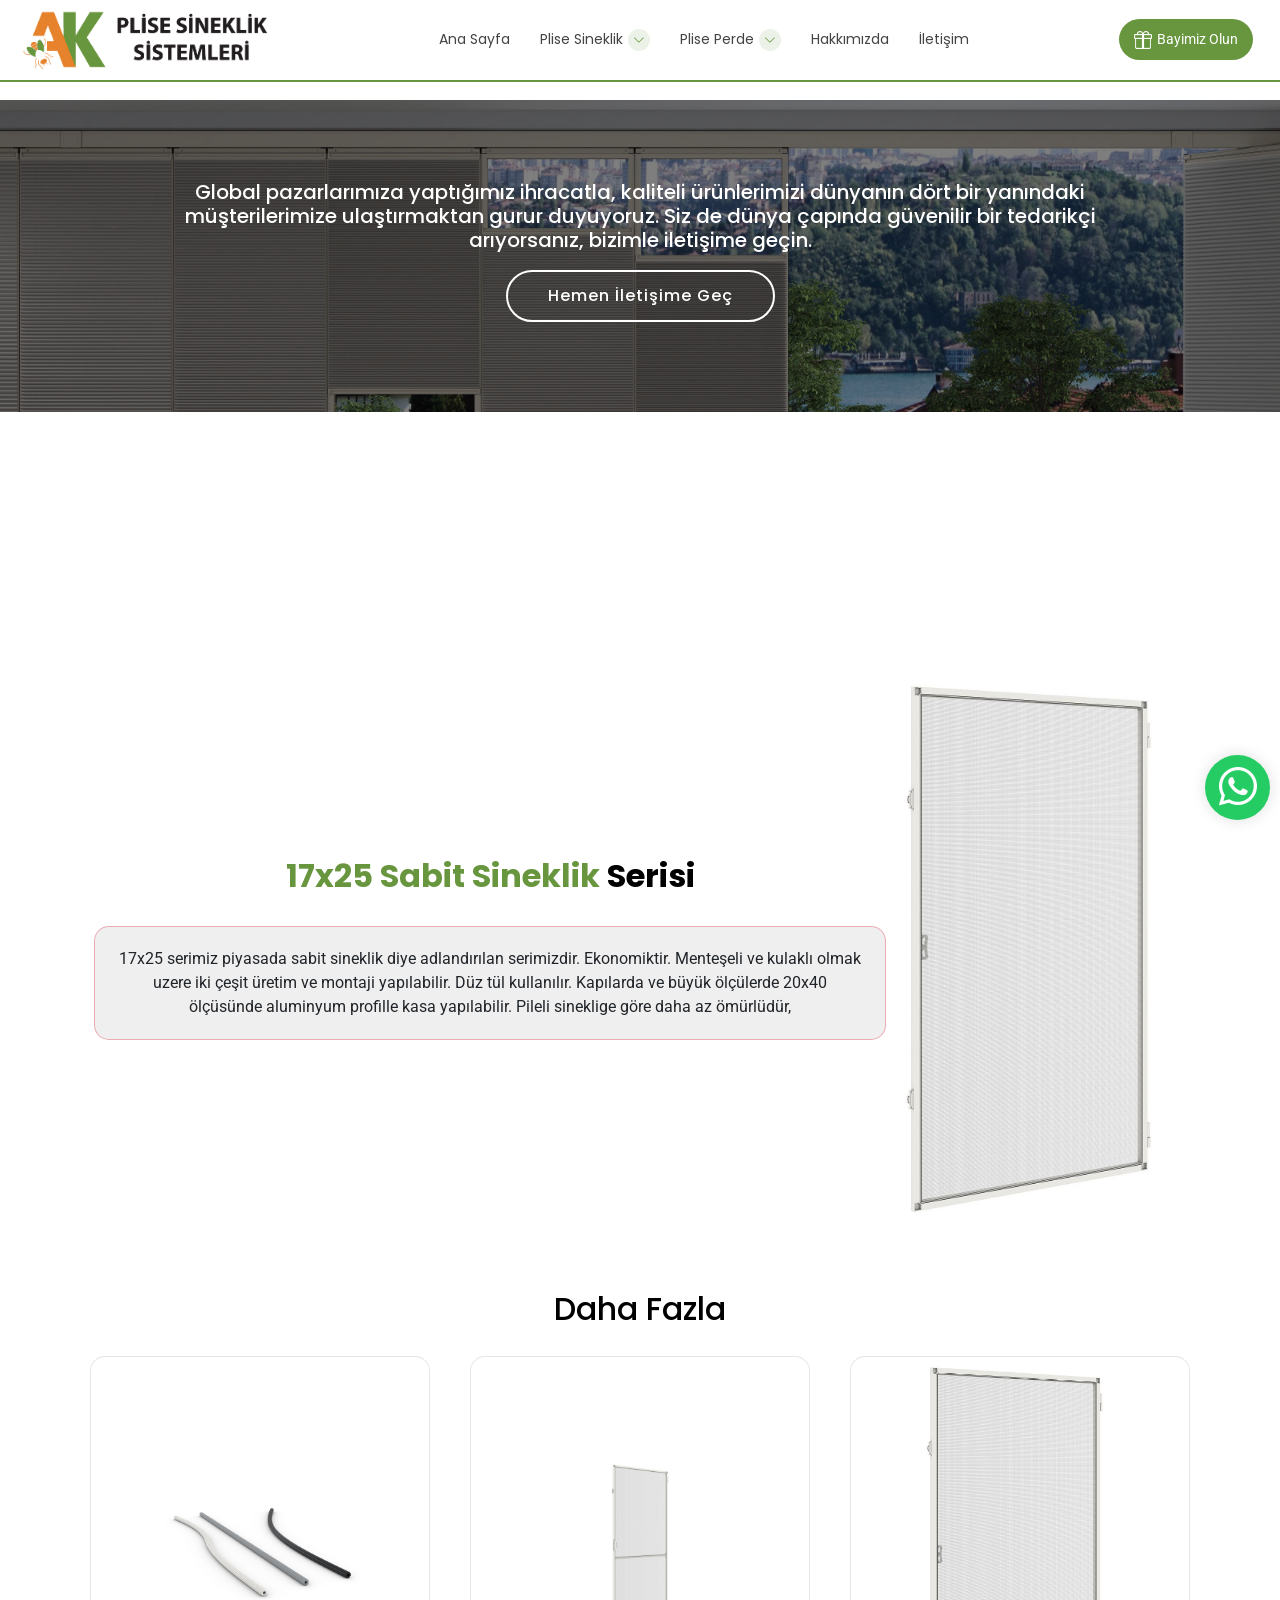
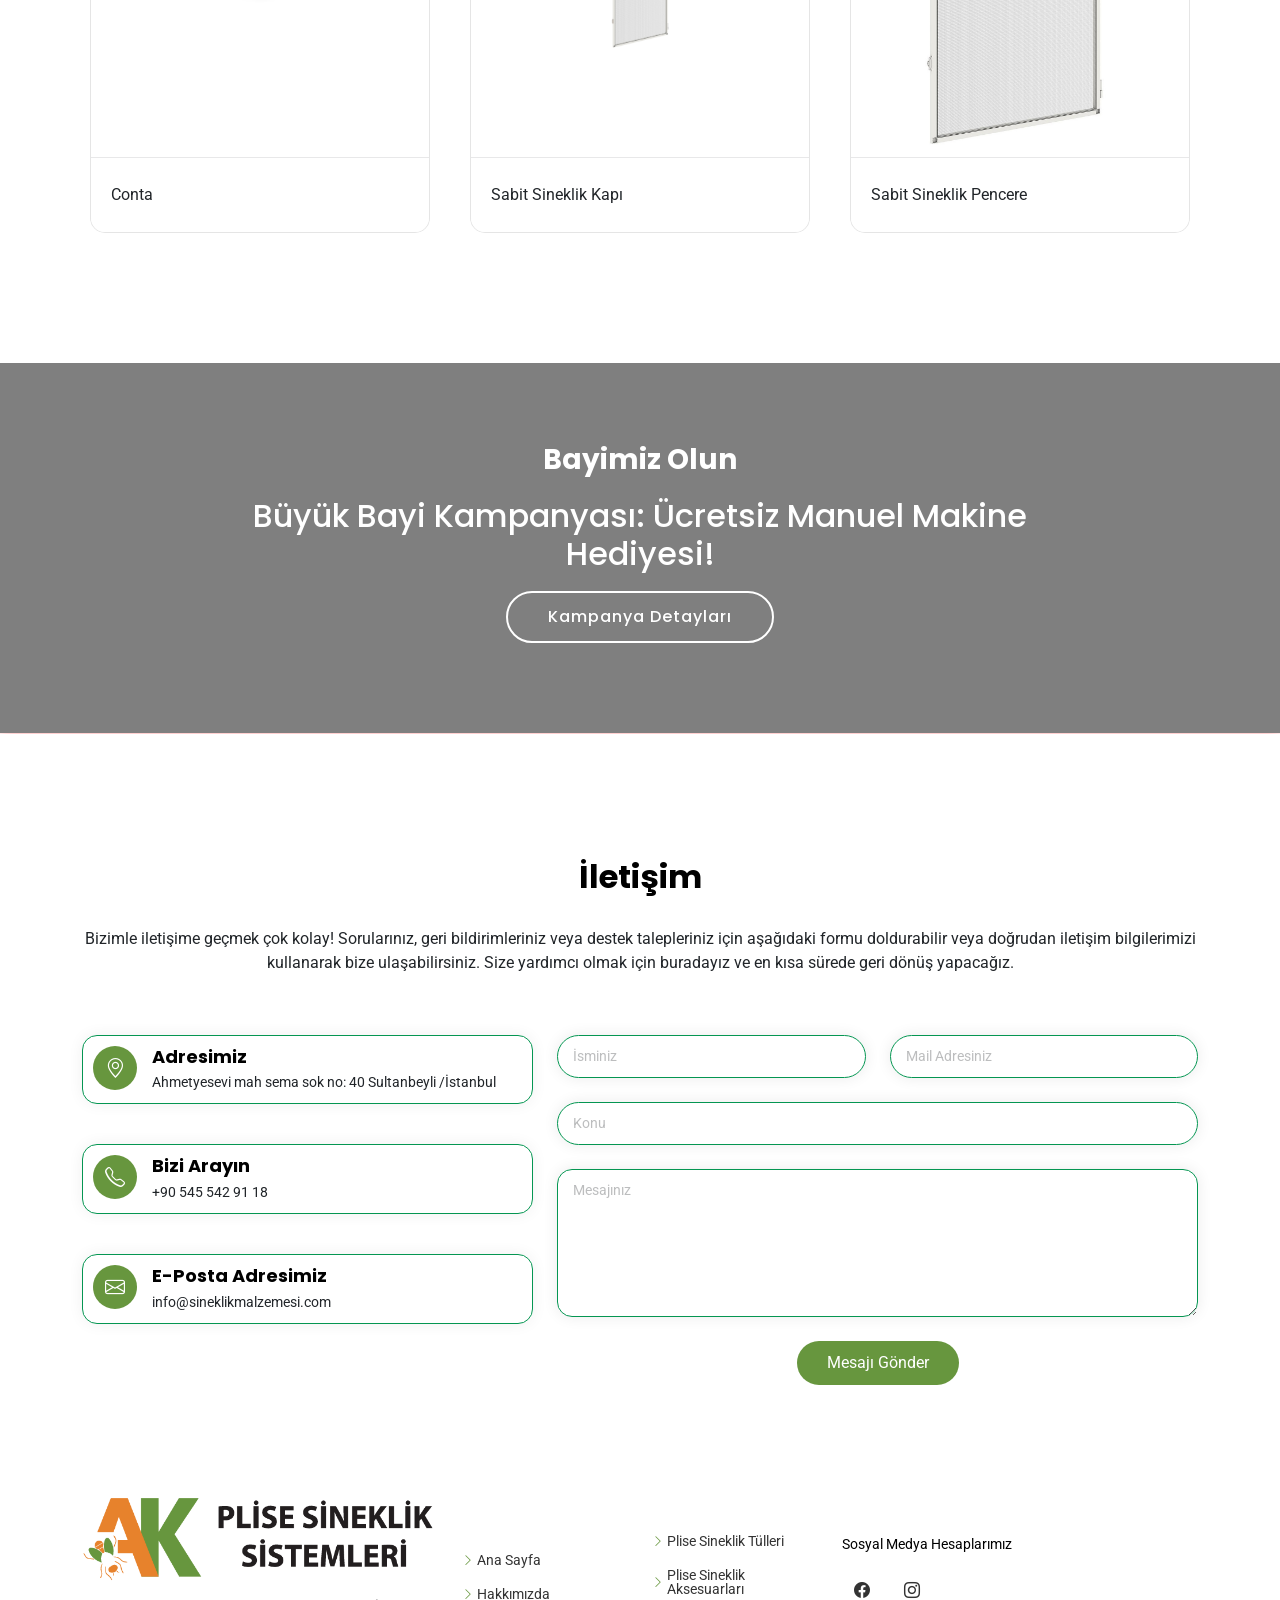
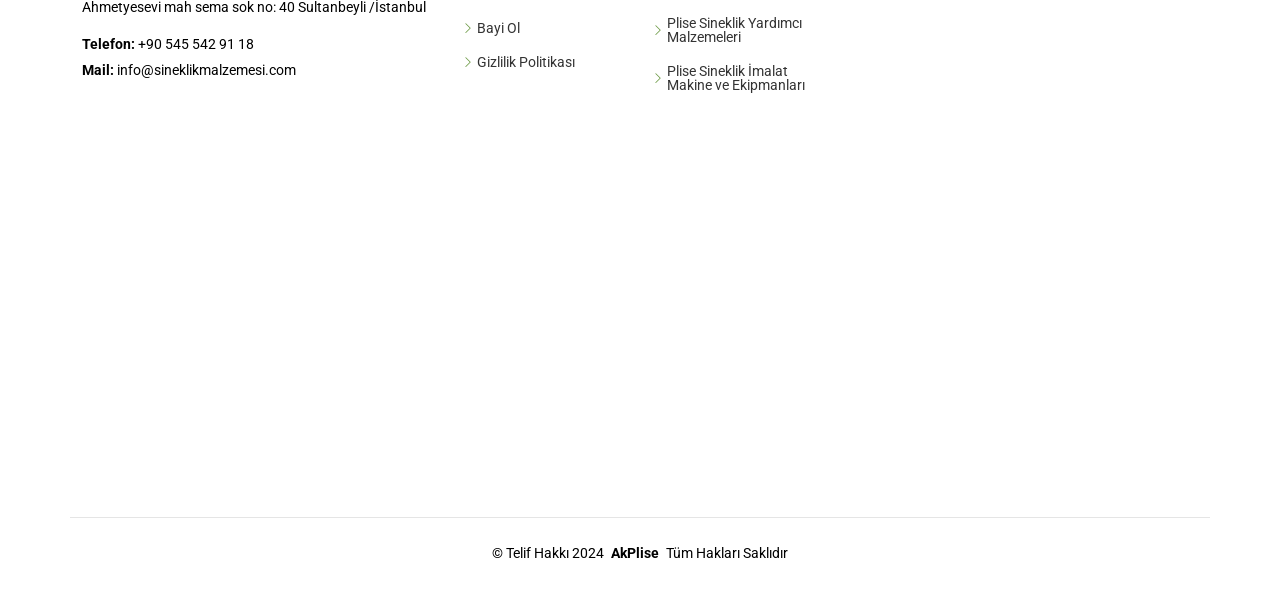
==== commit 2194a573: "Add files via upload" ====
--- a/17x25-sabit-sineklik.html
+++ b/17x25-sabit-sineklik.html
@@ -168,7 +168,7 @@
         </div>
       </div>
           <div class="isotope-layout" data-default-filter="*" data-layout="masonry" data-sort="original-order">
-      <h2 style="text-align: center;"><span>Aksesuarları</span></h2>
+      <h2 style="text-align: center;"><span>Daha Fazla</span></h2>
             <div class="row gy-4 isotope-container" data-aos="fade-up" data-aos-delay="200">
       
              
@@ -178,8 +178,8 @@
                 <div class="portfolio-content h-100">
                   <a href="rev/17x25/Conta_01.jpg" data-gallery="portfolio-gallery-app" class="glightbox"><img
                       src="rev/17x25/Conta_01.jpg" class="img-fluid" alt=""></a>
-                  <div class="portfolio-info" style="display: none;">
-                   
+                  <div class="portfolio-info" >
+                   Conta
               
                   </div>
                 </div>
@@ -188,8 +188,8 @@
                 <div class="portfolio-content h-100">
                   <a href="rev/17x25/Sabit_Sineklik_Kapı.jpg" data-gallery="portfolio-gallery-app" class="glightbox"><img
                       src="rev/17x25/Sabit_Sineklik_Kapı.jpg" class="img-fluid" alt=""></a>
-                  <div class="portfolio-info" style="display: none;">
-                   
+                  <div class="portfolio-info" >
+                   Sabit Sineklik Kapı
               
                   </div>
                 </div>
@@ -198,12 +198,14 @@
                 <div class="portfolio-content h-100">
                   <a href="rev/17x25/Sabit_Sineklik_Pencere.jpg" data-gallery="portfolio-gallery-app" class="glightbox"><img
                       src="rev/17x25/Sabit_Sineklik_Pencere.jpg" class="img-fluid" alt=""></a>
-                  <div class="portfolio-info" style="display: none;">
-                   
+                  <div class="portfolio-info" >
+                  Sabit Sineklik Pencere
               
                   </div>
                 </div>
               </div>
+              </div><!-- End Portfolio Item -->
+              
 
               
               
@@ -396,7 +398,7 @@
 
     <div class="container">
       <iframe style="margin-top: 55px; border-radius: 5px;"
-        src="https://www.google.com/maps/embed?pb=!1m18!1m12!1m3!1d3012.3724598577433!2d29.232755489590456!3d40.97332434772917!2m3!1f0!2f0!3f0!3m2!1i1024!2i768!4f13.1!3m3!1m2!1s0x14cad01c0622f847%3A0x423bd1e07a422069!2sAkp%C4%B1nar%2C%20Ak%C5%9Femsettin%20Cd.%2020%2FA%2C%2034885%20Sancaktepe%2F%C4%B0stanbul!5e0!3m2!1str!2str!4v1723208918660!5m2!1str!2str"
+        src="https://www.google.com/maps/embed?pb=!1m18!1m12!1m3!1d3012.4940654080156!2d29.272925076423412!3d40.97066102173975!2m3!1f0!2f0!3f0!3m2!1i1024!2i768!4f13.1!3m3!1m2!1s0x14cad05efc2d2ca1%3A0x44ad4e165249f96c!2sAhmet%20Yesevi%2C%20Sema%20Sk.%20No%3A40%2C%2034930%20Sultanbeyli%2F%C4%B0stanbul!5e0!3m2!1str!2str!4v1736427573293!5m2!1str!2str"
         width="100%" height="300px" style="border:0;" allowfullscreen="" loading="lazy"
         referrerpolicy="no-referrer-when-downgrade"></iframe>
     </div>
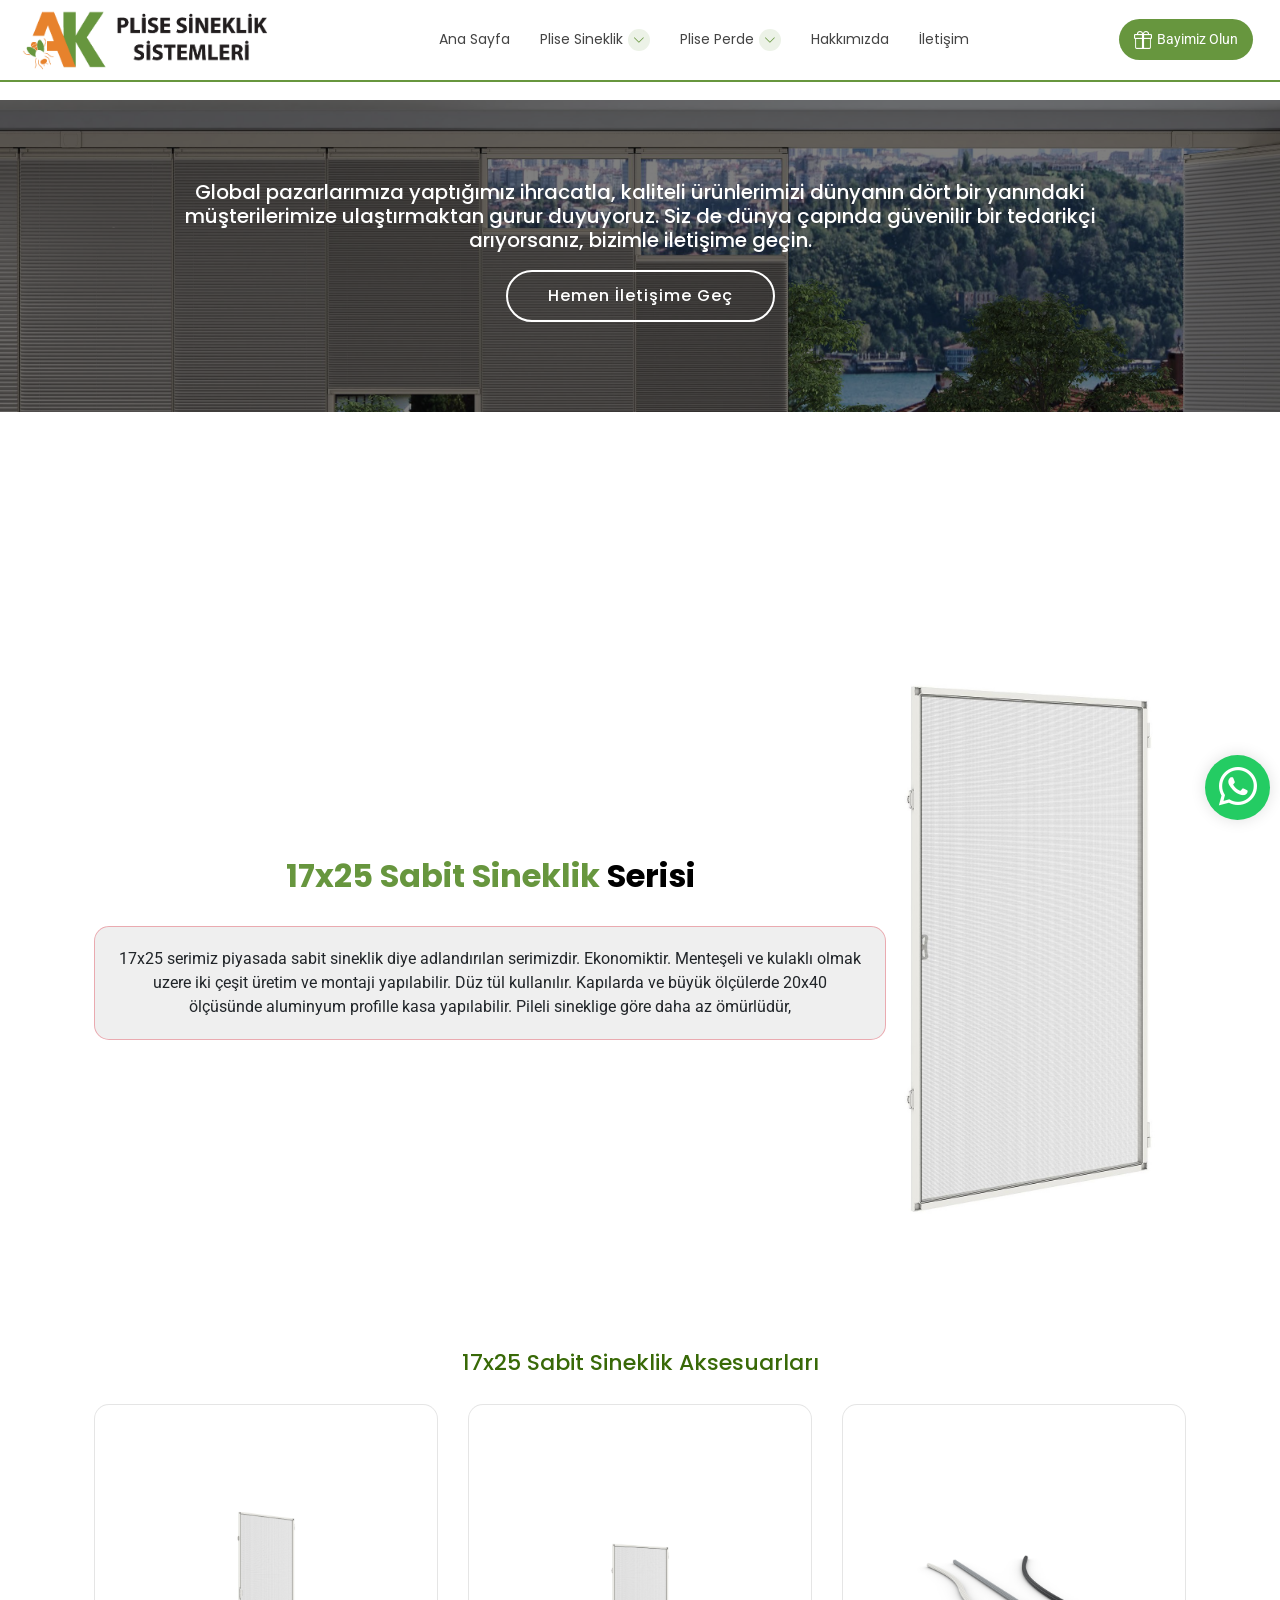
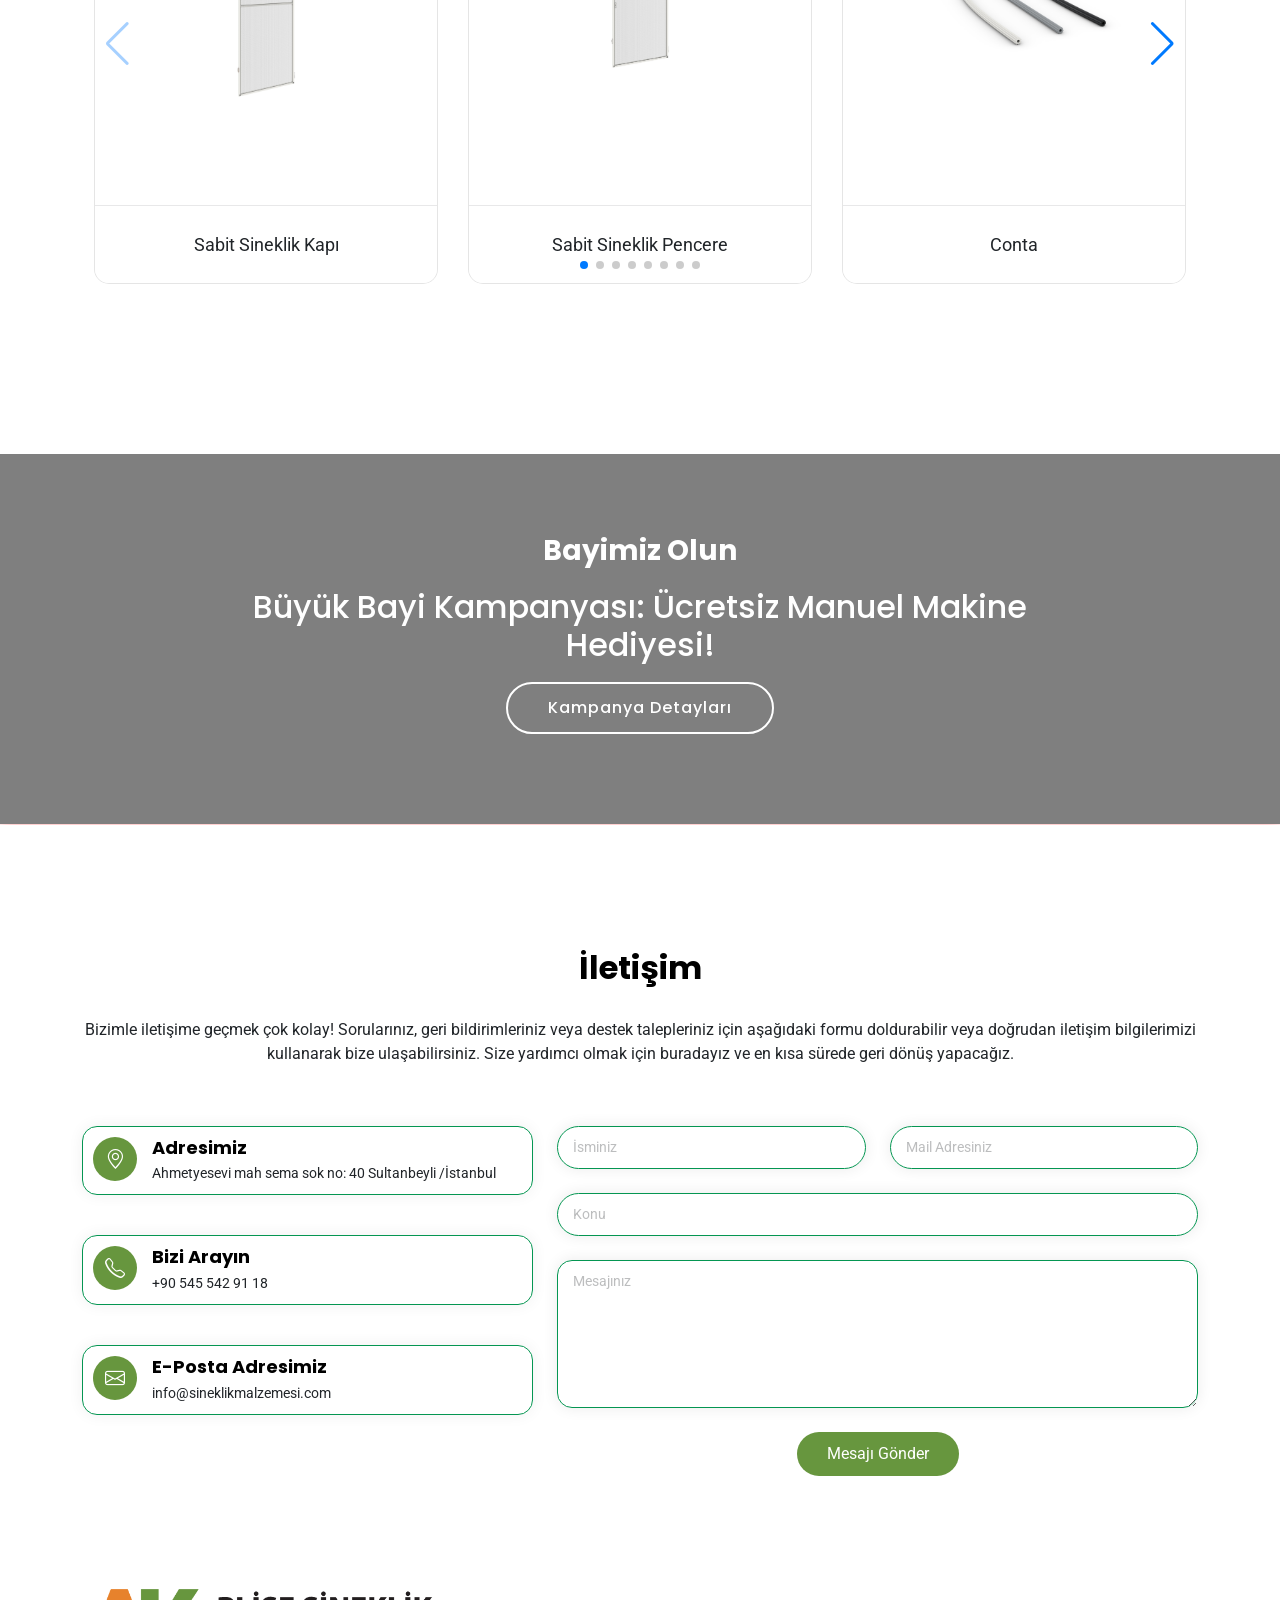
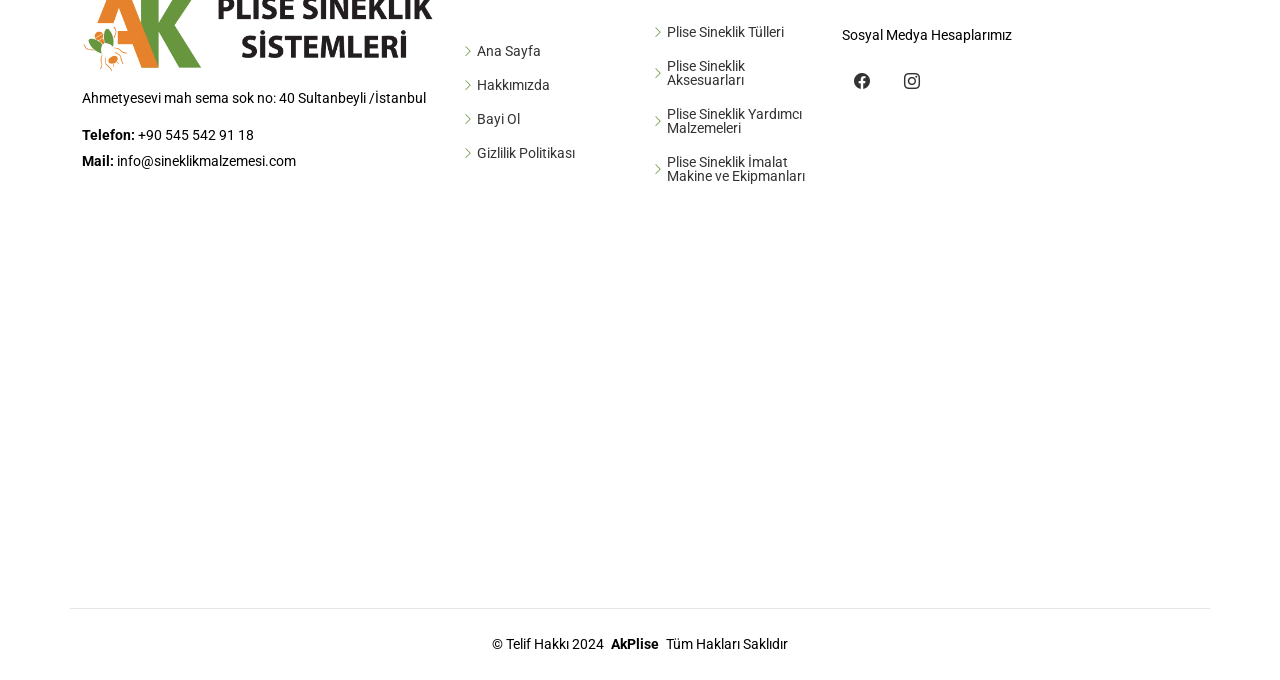
==== commit a3e4feb8: "Add files via upload" ====
--- a/17x25-sabit-sineklik.html
+++ b/17x25-sabit-sineklik.html
@@ -167,64 +167,160 @@
           <img style="max-width: 300px;" src="rev/17x25/Sabit_Sineklik_Pencere.jpg" alt="">
         </div>
       </div>
-          <div class="isotope-layout" data-default-filter="*" data-layout="masonry" data-sort="original-order">
-      <h2 style="text-align: center;"><span>Daha Fazla</span></h2>
-            <div class="row gy-4 isotope-container" data-aos="fade-up" data-aos-delay="200">
-      
-             
-             
-             
-              <div class="col-lg-4 col-md-6 portfolio-item isotope-item filter-app">
-                <div class="portfolio-content h-100">
-                  <a href="rev/17x25/Conta_01.jpg" data-gallery="portfolio-gallery-app" class="glightbox"><img
-                      src="rev/17x25/Conta_01.jpg" class="img-fluid" alt=""></a>
-                  <div class="portfolio-info" >
-                   Conta
-              
-                  </div>
+          <section id="portfolio" class="portfolio section" style="background-color: transparent !important;">
+            <h2 style="text-align: center; color: #386907; padding-bottom: 20px; font-size: 22px;"><span>17x25 Sabit </span>
+              Sineklik Aksesuarları</h2>
+          
+          
+            <div class="container">
+          
+              <style>
+                .swiper {
+                  width: 100%;
+                  height: 100%;
+                }
+          
+                .swiper-slide {
+                  text-align: center;
+                  font-size: 18px;
+                  background: transparent !important;
+                  display: flex;
+                  justify-content: center;
+                  align-items: center;
+                }
+          
+                .swiper-slide img {
+                  display: block;
+                  width: 100%;
+                  height: 100%;
+                  object-fit: cover;
+                }
+          
+                .portfolio-content {
+                  height: auto !important;
+                }
+              </style>
+          
+          
+              <div class="swiper mySwiper">
+                <div class="swiper-wrapper">
+                  <!-- Slide Item -->
+                 
+                  
+                  <div class="swiper-slide">
+                    <div class="portfolio-content">
+                      <a href="18mm-kasa-profili.html" data-gallery="portfolio-gallery-app">
+                        <img src="new-rev/17x25 sistem/Sabit_Sineklik_Kapı.jpg" class="img-fluid" alt="">
+                      </a>
+                      <div class="portfolio-info">Sabit Sineklik Kapı</div>
+                    </div>
+                  </div>
+                  <div class="swiper-slide">
+                    <div class="portfolio-content">
+                      <a href="duz-miknatis.html" data-gallery="portfolio-gallery-app">
+                        <img src="new-rev/17x25 sistem/Sabit_Sineklik_Pencere.jpg" class="img-fluid" alt="">
+                      </a>
+                      <div class="portfolio-info">Sabit Sineklik Pencere</div>
+                    </div>
+                  </div>
+                  <div class="swiper-slide">
+                    <div class="portfolio-content">
+                      <a href="14mm-l-serit.html" data-gallery="portfolio-gallery-app">
+                        <img src="new-rev/17x25 sistem/Conta_01.jpg" class="img-fluid" alt="">
+                      </a>
+                      <div class="portfolio-info">Conta</div>
+                    </div>
+                  </div>
+                  <div class="swiper-slide">
+                    <div class="portfolio-content">
+                      <a href="18mm-kanat-profili.html" data-gallery="portfolio-gallery-app">
+                        <img src="new-rev/17x25 sistem/Rulo_01.jpg" class="img-fluid" alt="">
+                      </a>
+                      <div class="portfolio-info">Rulo</div>
+                    </div>
+                  </div>
+                  <div class="swiper-slide">
+                    <div class="portfolio-content">
+                      <a href="ip.html" data-gallery="portfolio-gallery-app">
+                        <img src="new-rev/17x25 sistem/Sabit_Sineklik_Parçalar_02.jpg" class="img-fluid" alt="">
+                      </a>
+                      <div class="portfolio-info">Sabit Sineklik Parçalar</div>
+                    </div>
+                  </div>
+                  <div class="swiper-slide">
+                    <div class="portfolio-content">
+                      <a href="ip.html" data-gallery="portfolio-gallery-app">
+                        <img src="new-rev/17x25 sistem/Sabit_Sineklik_Parçalar_03.jpg" class="img-fluid" alt="">
+                      </a>
+                      <div class="portfolio-info">Sabit Sineklik Parçalar</div>
+                    </div>
+                  </div>
+                  <div class="swiper-slide">
+                    <div class="portfolio-content">
+                      <a href="ip.html" data-gallery="portfolio-gallery-app">
+                        <img src="new-rev/17x25 sistem/Sabit_Sineklik_Parçalar_04.jpg" class="img-fluid" alt="">
+                      </a>
+                      <div class="portfolio-info">Sabit Sineklik Parçalar</div>
+                    </div>
+                  </div>
+                  <div class="swiper-slide">
+                    <div class="portfolio-content">
+                      <a href="ip.html" data-gallery="portfolio-gallery-app">
+                        <img src="new-rev/17x25 sistem/Sabit_Sineklik_Parçalar_05.jpg" class="img-fluid" alt="">
+                      </a>
+                      <div class="portfolio-info">Sabit Sineklik Parçalar</div>
+                    </div>
+                  </div>
+                  <div class="swiper-slide">
+                    <div class="portfolio-content">
+                      <a href="ip.html" data-gallery="portfolio-gallery-app">
+                        <img src="new-rev/17x25 sistem/Sabit_Sineklik_Parçalar_06.jpg" class="img-fluid" alt="">
+                      </a>
+                      <div class="portfolio-info">Sabit Sineklik Parçalar</div>
+                    </div>
+                  </div>
+                  <div class="swiper-slide">
+                    <div class="portfolio-content">
+                      <a href="ip.html" data-gallery="portfolio-gallery-app">
+                        <img src="new-rev/17x25 sistem/Sabit_Sineklik_Parçalar_07.jpg" class="img-fluid" alt="">
+                      </a>
+                      <div class="portfolio-info">Sabit Sineklik Parçalar</div>
+                    </div>
+                  </div>
+                
+          
                 </div>
-              </div><!-- End Portfolio Item -->
-              <div class="col-lg-4 col-md-6 portfolio-item isotope-item filter-app">
-                <div class="portfolio-content h-100">
-                  <a href="rev/17x25/Sabit_Sineklik_Kapı.jpg" data-gallery="portfolio-gallery-app" class="glightbox"><img
-                      src="rev/17x25/Sabit_Sineklik_Kapı.jpg" class="img-fluid" alt=""></a>
-                  <div class="portfolio-info" >
-                   Sabit Sineklik Kapı
-              
-                  </div>
-                </div>
-              </div><!-- End Portfolio Item -->
-              <div class="col-lg-4 col-md-6 portfolio-item isotope-item filter-app">
-                <div class="portfolio-content h-100">
-                  <a href="rev/17x25/Sabit_Sineklik_Pencere.jpg" data-gallery="portfolio-gallery-app" class="glightbox"><img
-                      src="rev/17x25/Sabit_Sineklik_Pencere.jpg" class="img-fluid" alt=""></a>
-                  <div class="portfolio-info" >
-                  Sabit Sineklik Pencere
-              
-                  </div>
-                </div>
+                <!-- Add Pagination -->
+                <div class="swiper-pagination"></div>
+                <!-- Add Navigation -->
+                <div class="swiper-button-next"></div>
+                <div class="swiper-button-prev"></div>
               </div>
-              </div><!-- End Portfolio Item -->
-              
-
-              
-              
-              
-              
-             
-              
-              
-              
-             
-      
-      
-              
-      
-      
-      
-      
-      
-            </div><!-- End Portfolio Container -->
+          
+          
+              <!-- Swiper JS -->
+              <script src="https://cdn.jsdelivr.net/npm/swiper@11/swiper-bundle.min.js"></script>
+          
+              <!-- Initialize Swiper -->
+              <script>
+                var swiper = new Swiper(".mySwiper", {
+                  slidesPerView: 3,
+                  spaceBetween: 30,
+                  pagination: {
+                    el: ".swiper-pagination",
+                    clickable: true,
+                  },
+                  navigation: {
+                    nextEl: ".swiper-button-next",
+                    prevEl: ".swiper-button-prev",
+                  },
+                });
+              </script>
+          
+          
+            </div>
+          
+          </section>
       
           </div>
     
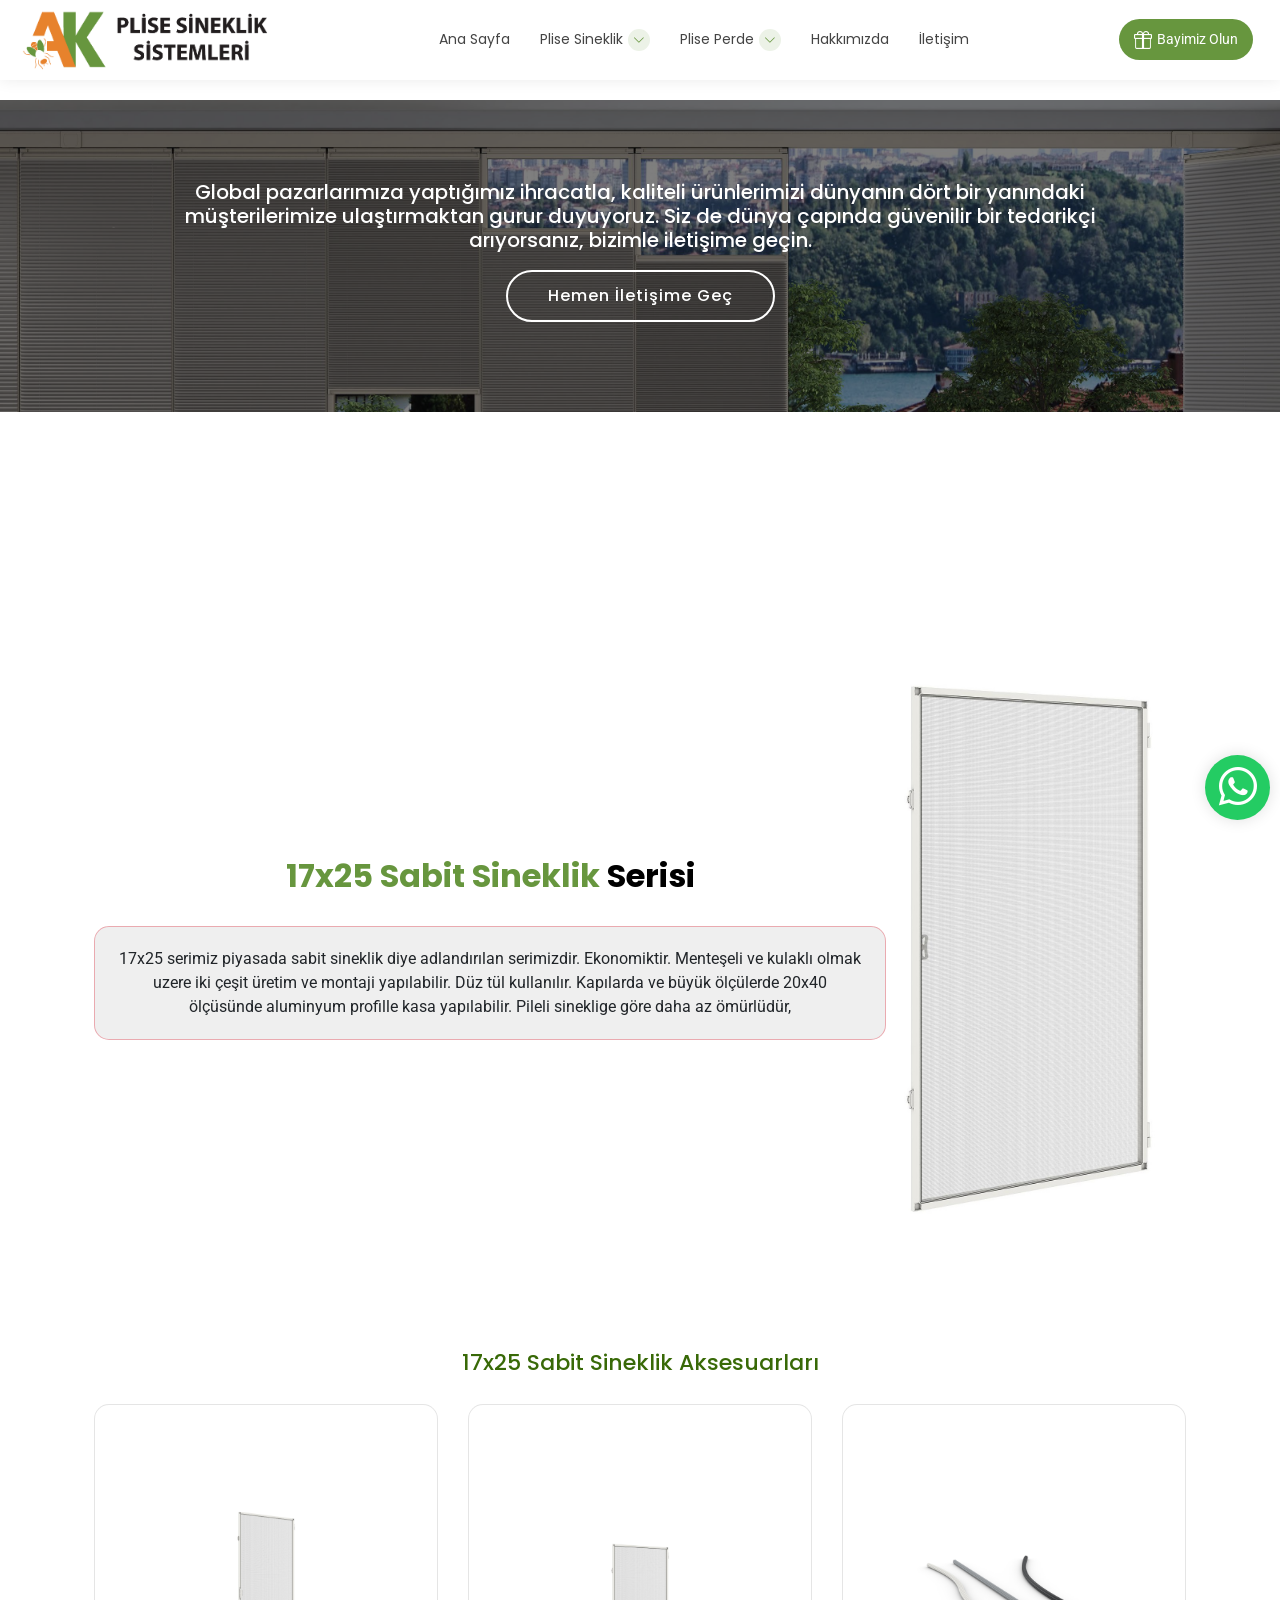
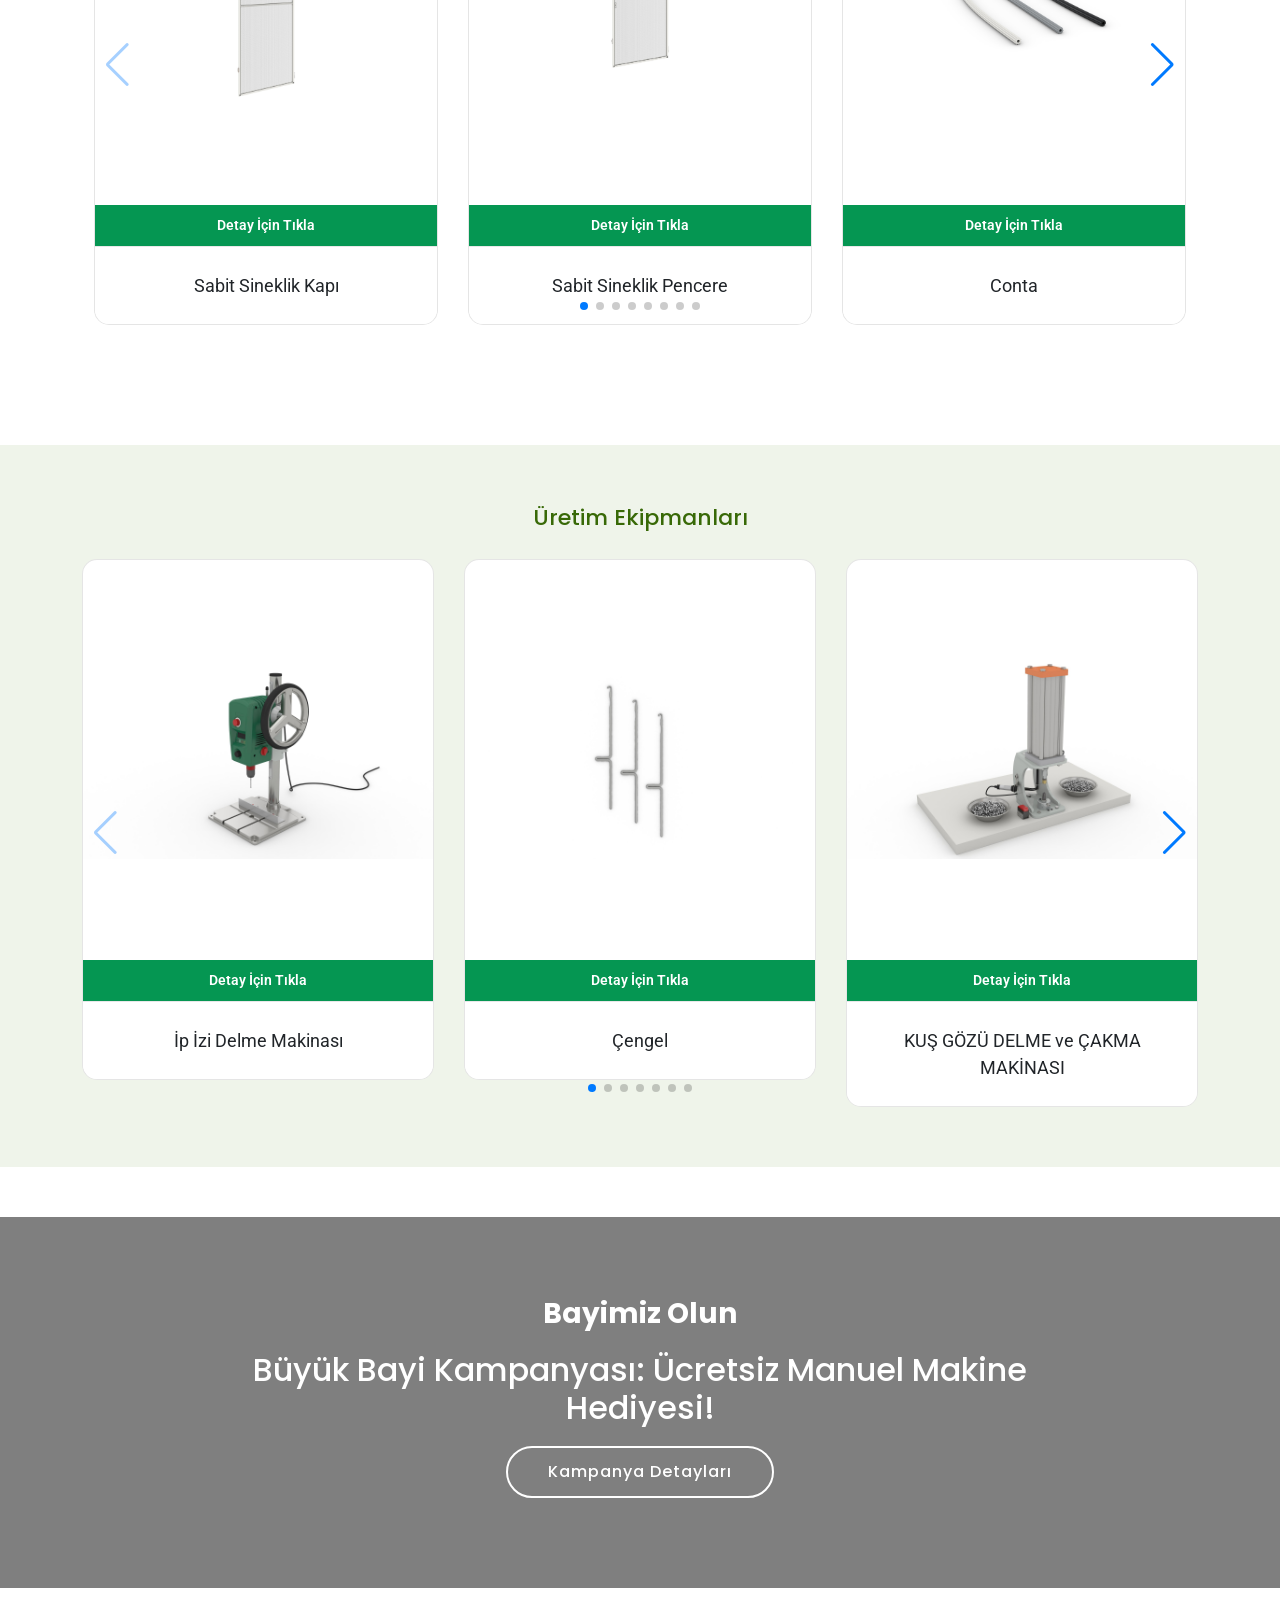
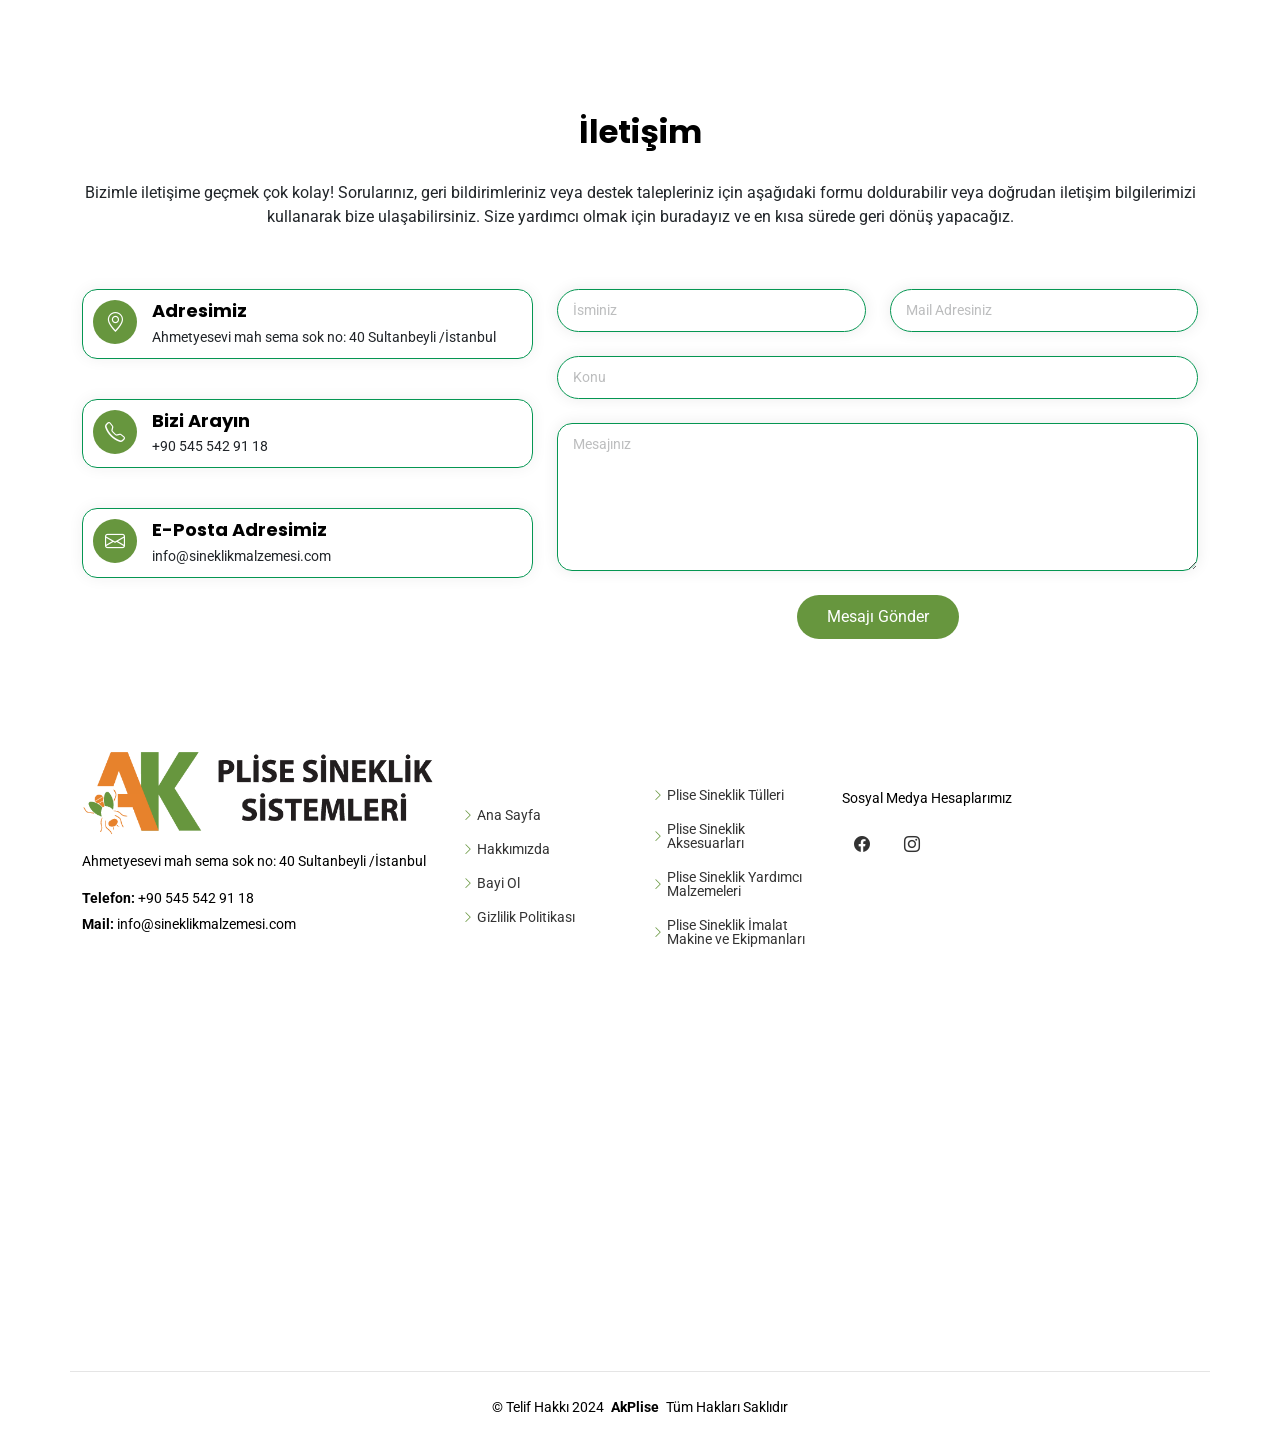
==== commit 5013f377: "Add files via upload" ====
--- a/17x25-sabit-sineklik.html
+++ b/17x25-sabit-sineklik.html
@@ -209,84 +209,95 @@
                   
                   <div class="swiper-slide">
                     <div class="portfolio-content">
-                      <a href="18mm-kasa-profili.html" data-gallery="portfolio-gallery-app">
+                      <a href="new-rev/17x25 sistem/Sabit_Sineklik_Kapı.jpg" class="glightbox" data-gallery="portfolio-gallery-app" data-title="Sabit Sineklik Kapı">
                         <img src="new-rev/17x25 sistem/Sabit_Sineklik_Kapı.jpg" class="img-fluid" alt="">
                       </a>
-                      <div class="portfolio-info">Sabit Sineklik Kapı</div>
-                    </div>
-                  </div>
-                  <div class="swiper-slide">
-                    <div class="portfolio-content">
-                      <a href="duz-miknatis.html" data-gallery="portfolio-gallery-app">
+                      <div class="portfolio-more">Detay İçin Tıkla</div>
+<div class="portfolio-info">Sabit Sineklik Kapı</div>
+                    </div>
+                  </div>
+                  <div class="swiper-slide">
+                    <div class="portfolio-content">
+                      <a href="new-rev/17x25 sistem/Sabit_Sineklik_Pencere.jpg" class="glightbox" data-gallery="portfolio-gallery-app" data-title="Sabit Sineklik Pencere">
                         <img src="new-rev/17x25 sistem/Sabit_Sineklik_Pencere.jpg" class="img-fluid" alt="">
                       </a>
-                      <div class="portfolio-info">Sabit Sineklik Pencere</div>
-                    </div>
-                  </div>
-                  <div class="swiper-slide">
-                    <div class="portfolio-content">
-                      <a href="14mm-l-serit.html" data-gallery="portfolio-gallery-app">
+                      <div class="portfolio-more">Detay İçin Tıkla</div>
+<div class="portfolio-info">Sabit Sineklik Pencere</div>
+                    </div>
+                  </div>
+                  <div class="swiper-slide">
+                    <div class="portfolio-content">
+                      <a href="new-rev/17x25 sistem/Conta_01.jpg" class="glightbox" data-gallery="portfolio-gallery-app" data-title="Conta">
                         <img src="new-rev/17x25 sistem/Conta_01.jpg" class="img-fluid" alt="">
                       </a>
-                      <div class="portfolio-info">Conta</div>
-                    </div>
-                  </div>
-                  <div class="swiper-slide">
-                    <div class="portfolio-content">
-                      <a href="18mm-kanat-profili.html" data-gallery="portfolio-gallery-app">
+                      <div class="portfolio-more">Detay İçin Tıkla</div>
+<div class="portfolio-info">Conta</div>
+                    </div>
+                  </div>
+                  <div class="swiper-slide">
+                    <div class="portfolio-content">
+                      <a href="new-rev/17x25 sistem/Rulo_01.jpg" class="glightbox" data-gallery="portfolio-gallery-app" data-title="Tül">
                         <img src="new-rev/17x25 sistem/Rulo_01.jpg" class="img-fluid" alt="">
                       </a>
-                      <div class="portfolio-info">Rulo</div>
-                    </div>
-                  </div>
-                  <div class="swiper-slide">
-                    <div class="portfolio-content">
-                      <a href="ip.html" data-gallery="portfolio-gallery-app">
+                      <div class="portfolio-more">Detay İçin Tıkla</div>
+<div class="portfolio-info">Tül</div>
+                    </div>
+                  </div>
+                  <div class="swiper-slide">
+                    <div class="portfolio-content">
+                      <a href="new-rev/17x25 sistem/Sabit_Sineklik_Parçalar_02.jpg" class="glightbox" data-gallery="portfolio-gallery-app" data-title="Tutamak">
                         <img src="new-rev/17x25 sistem/Sabit_Sineklik_Parçalar_02.jpg" class="img-fluid" alt="">
                       </a>
-                      <div class="portfolio-info">Sabit Sineklik Parçalar</div>
-                    </div>
-                  </div>
-                  <div class="swiper-slide">
-                    <div class="portfolio-content">
-                      <a href="ip.html" data-gallery="portfolio-gallery-app">
+                      <div class="portfolio-more">Detay İçin Tıkla</div>
+<div class="portfolio-info">Tutamak</div>
+                    </div>
+                  </div>
+                  <div class="swiper-slide">
+                    <div class="portfolio-content">
+                      <a href="new-rev/17x25 sistem/Sabit_Sineklik_Parçalar_03.jpg" class="glightbox" data-gallery="portfolio-gallery-app" data-title="Kapı Kilidi">
                         <img src="new-rev/17x25 sistem/Sabit_Sineklik_Parçalar_03.jpg" class="img-fluid" alt="">
                       </a>
-                      <div class="portfolio-info">Sabit Sineklik Parçalar</div>
-                    </div>
-                  </div>
-                  <div class="swiper-slide">
-                    <div class="portfolio-content">
-                      <a href="ip.html" data-gallery="portfolio-gallery-app">
+                      <div class="portfolio-more">Detay İçin Tıkla</div>
+<div class="portfolio-info">Kapı Kilidi</div>
+                    </div>
+                  </div>
+                  <div class="swiper-slide">
+                    <div class="portfolio-content">
+                      <a href="new-rev/17x25 sistem/Sabit_Sineklik_Parçalar_04.jpg" class="glightbox" data-gallery="portfolio-gallery-app" data-title="Kayıt Bağlantı Takozu">
                         <img src="new-rev/17x25 sistem/Sabit_Sineklik_Parçalar_04.jpg" class="img-fluid" alt="">
                       </a>
-                      <div class="portfolio-info">Sabit Sineklik Parçalar</div>
-                    </div>
-                  </div>
-                  <div class="swiper-slide">
-                    <div class="portfolio-content">
-                      <a href="ip.html" data-gallery="portfolio-gallery-app">
+                      <div class="portfolio-more">Detay İçin Tıkla</div>
+<div class="portfolio-info">Köşe Takozu</div>
+                    </div>
+                  </div>
+                  <div class="swiper-slide">
+                    <div class="portfolio-content">
+                      <a href="new-rev/17x25 sistem/Sabit_Sineklik_Parçalar_05.jpg" class="glightbox" data-gallery="portfolio-gallery-app" data-title="123">
                         <img src="new-rev/17x25 sistem/Sabit_Sineklik_Parçalar_05.jpg" class="img-fluid" alt="">
                       </a>
-                      <div class="portfolio-info">Sabit Sineklik Parçalar</div>
-                    </div>
-                  </div>
-                  <div class="swiper-slide">
-                    <div class="portfolio-content">
-                      <a href="ip.html" data-gallery="portfolio-gallery-app">
+                      <div class="portfolio-more">Detay İçin Tıkla</div>
+<div class="portfolio-info">Kayıt Bağlantı Takozu</div>
+                    </div>
+                  </div>
+                  <div class="swiper-slide">
+                    <div class="portfolio-content">
+                      <a href="new-rev/17x25 sistem/Sabit_Sineklik_Parçalar_06.jpg" class="glightbox" data-gallery="portfolio-gallery-app" data-title="123">
                         <img src="new-rev/17x25 sistem/Sabit_Sineklik_Parçalar_06.jpg" class="img-fluid" alt="">
                       </a>
-                      <div class="portfolio-info">Sabit Sineklik Parçalar</div>
-                    </div>
-                  </div>
-                  <div class="swiper-slide">
-                    <div class="portfolio-content">
-                      <a href="ip.html" data-gallery="portfolio-gallery-app">
+                      <div class="portfolio-more">Detay İçin Tıkla</div>
+<div class="portfolio-info">Mıknatıslı Port</div>
+                    </div>
+                  </div>
+                  <div class="swiper-slide">
+                    <div class="portfolio-content">
+                      <a href="new-rev/17x25 sistem/Sabit_Sineklik_Parçalar_07.jpg" class="glightbox" data-gallery="portfolio-gallery-app" data-title="123">
                         <img src="new-rev/17x25 sistem/Sabit_Sineklik_Parçalar_07.jpg" class="img-fluid" alt="">
                       </a>
-                      <div class="portfolio-info">Sabit Sineklik Parçalar</div>
-                    </div>
-                  </div>
+                      <div class="portfolio-more">Detay İçin Tıkla</div>
+<div class="portfolio-info">Menteşe</div>
+                    </div>
+                  </div>
+
                 
           
                 </div>
@@ -337,7 +348,174 @@
 
 
   
-
+<section id="portfolio" class="portfolio section" style="background-color: #3d7e0015 !important;">
+  <h2 style="text-align: center; color: #386907; padding-bottom: 20px; font-size: 22px;"><span>Üretim Ekipmanları</h2>
+
+
+  <div class="container">
+
+    <style>
+      .swiper {
+        width: 100%;
+        height: 100%;
+      }
+
+      .swiper-slide {
+        text-align: center;
+        font-size: 18px;
+        background: transparent !important;
+        display: flex;
+        justify-content: center;
+        align-items: center;
+      }
+
+      .swiper-slide img {
+        display: block;
+        width: 100%;
+        height: 100%;
+        object-fit: cover;
+      }
+
+      .portfolio-content {
+        height: auto !important;
+      }
+    </style>
+
+
+    <div class="swiper mySwiper">
+      <div class="swiper-wrapper">
+        <!-- Slide Item -->
+        <div class="swiper-slide">
+          <div class="portfolio-content">
+            <a href="new-rev/üretim ekipmanları/Delme_Makinası_Test_01.jpg" data-gallery="portfolio-gallery-app"
+              data-title="İp iz tül ve perde delme makinesi sineklik ve perde üretimi icin gerekli önemli
+  bir makinedir.Sütun matkap diye de adlandırabilriz.Özel uçları ve kalıpları
+  sayesinde tül ve perdenin sorunsuz simetrik bir şekilde delinmesi sağlanır.
+  Makine üretim tezgahı üzerine sabitlenir.Şerit metre ve makinenin önüne
+  paralel bir şekilde özel hazırlanan kalıpla delme işlemi gerçekleştirilir." class="glightbox">
+              <img src="new-rev/üretim ekipmanları/Delme_Makinası_Test_01.jpg" class="img-fluid" alt="">
+            </a>
+            <div class="portfolio-more">Detay İçin Tıkla</div>
+            <div class="portfolio-info">İp İzi Delme Makinası</div>
+          </div>
+        </div>
+        <div class="swiper-slide">
+          <div class="portfolio-content">
+            <a href="new-rev/üretim ekipmanları/Igneler_1A.jpg" data-gallery="portfolio-gallery-app" class="glightbox">
+              <img src="new-rev/üretim ekipmanları/Igneler_1A.jpg" class="img-fluid" alt="">
+            </a>
+            <div class="portfolio-more">Detay İçin Tıkla</div>
+            <div class="portfolio-info">Çengel</div>
+          </div>
+        </div>
+        <div class="swiper-slide">
+          <div class="portfolio-content">
+            <a href="new-rev/üretim ekipmanları/Makina1_Test_01.jpg" data-gallery="portfolio-gallery-app"
+              class="glightbox" data-title="Kuş Gözü Delme Makinesi; Sineklik ve Perde üretiminde kullanılan özel
+  bir makinedir.Sineklik ve Perde üretimi yapılırken,tülün ve perdenin sabit
+  kalmasını sağlayan özel bantlı şeritler kullanılır. Bu makine sayesinde
+  tül, perde ve şeritin delme işlemi uygulanır.Özel Kalıbı sayesinde
+  Kuş Gözü boyutunda şerit tül ve perdeye simetrik delikler açılır.">
+              <img src="new-rev/üretim ekipmanları/Makina1_Test_01.jpg" class="img-fluid" alt="">
+            </a>
+            <div class="portfolio-more">Detay İçin Tıkla</div>
+            <div class="portfolio-info">KUŞ GÖZÜ DELME ve ÇAKMA MAKİNASI</div>
+          </div>
+        </div>
+        <div class="swiper-slide">
+          <div class="portfolio-content">
+            <a href="new-rev/üretim ekipmanları/manuel-kusgozu-makine.webp" data-gallery="portfolio-gallery-app"
+              class="glightbox" data-title="">
+              <img src="new-rev/üretim ekipmanları/manuel-kusgozu-makine.webp" class="img-fluid" alt="">
+            </a>
+            <div class="portfolio-more">Detay İçin Tıkla</div>
+            <div class="portfolio-info">Manuel Kuş Gözü Makine</div>
+          </div>
+        </div>
+        <div class="swiper-slide">
+          <div class="portfolio-content">
+            <a href="new-rev/üretim ekipmanları/Tül_Kesme_Test_02.jpg" data-gallery="portfolio-gallery-app"
+              class="glightbox" data-title="Tül Perde Kesim Makinesi;Tül Perde Kesim Makinesi Dizaynı Firmamız
+  tarafından yapılan özel bir makinedir. Özel ambalajlı ve özel kolisinde
+  üretime gelen tül ve perdelerimiz üretim ölçüsüne göre kesimi yapılır.
+  Sorunsuz ve simetrik bir şekilde bu makine sayesinde sağlanır.
+  Özel kilitlemesi sayesinde tül ve perdeler tam ölçüsünde kesilir. ">
+              <img src="new-rev/üretim ekipmanları/Tül_Kesme_Test_02.jpg" class="img-fluid" alt="">
+            </a>
+            <div class="portfolio-more">Detay İçin Tıkla</div>
+            <div class="portfolio-info">Perde Kesim Makinası</div>
+          </div>
+        </div>
+        <div class="swiper-slide">
+          <div class="portfolio-content">
+            <a href="new-rev/üretim ekipmanları/Uçlar_1A.jpg" data-gallery="portfolio-gallery-app" class="glightbox">
+              <img src="new-rev/üretim ekipmanları/Uçlar_1A.jpg" class="img-fluid" alt="">
+            </a>
+            <div class="portfolio-more">Detay İçin Tıkla</div>
+            <div class="portfolio-info">KUŞ GÖZÜ ELEKTİRİKLİ ÇAKMA</div>
+          </div>
+        </div>
+        <div class="swiper-slide">
+          <div class="portfolio-content">
+            <a href="new-rev/üretim ekipmanları/Uçlar_2A.jpg" data-gallery="portfolio-gallery-app" class="glightbox">
+              <img src="new-rev/üretim ekipmanları/Uçlar_2A.jpg" class="img-fluid" alt="">
+            </a>
+            <div class="portfolio-more">Detay İçin Tıkla</div>
+            <div class="portfolio-info">KUŞ GÖZÜ MANUEL ÇAKMA</div>
+          </div>
+        </div>
+        <div class="swiper-slide">
+          <div class="portfolio-content">
+            <a href="new-rev/üretim ekipmanları/Uçlar_3A.jpg" data-gallery="portfolio-gallery-app" class="glightbox">
+              <img src="new-rev/üretim ekipmanları/Uçlar_3A.jpg" class="img-fluid" alt="">
+            </a>
+            <div class="portfolio-more">Detay İçin Tıkla</div>
+            <div class="portfolio-info">KUŞ GÖZÜ DELME</div>
+          </div>
+        </div>
+        <div class="swiper-slide">
+          <div class="portfolio-content">
+            <a href="new-rev/üretim ekipmanları/Uçlar_4A.jpg" data-gallery="portfolio-gallery-app" class="glightbox">
+              <img src="new-rev/üretim ekipmanları/Uçlar_4A.jpg" class="img-fluid" alt="">
+            </a>
+            <div class="portfolio-more">Detay İçin Tıkla</div>
+            <div class="portfolio-info">PERDE DELME KALIBI</div>
+          </div>
+        </div>
+
+
+      </div>
+      <!-- Add Pagination -->
+      <div class="swiper-pagination"></div>
+      <!-- Add Navigation -->
+      <div class="swiper-button-next"></div>
+      <div class="swiper-button-prev"></div>
+    </div>
+
+
+    <!-- Swiper JS -->
+    <script src="https://cdn.jsdelivr.net/npm/swiper@11/swiper-bundle.min.js"></script>
+
+    <!-- Initialize Swiper -->
+    <script>
+      var swiper = new Swiper(".mySwiper", {
+        slidesPerView: 3,
+        spaceBetween: 30,
+        pagination: {
+          el: ".swiper-pagination",
+          clickable: true,
+        },
+        navigation: {
+          nextEl: ".swiper-button-next",
+          prevEl: ".swiper-button-prev",
+        },
+      });
+    </script>
+
+
+  </div>
+
+</section>
 
 <section id="call-to-action" class="call-to-action section dark-background">
 
--- a/assets/css/main.css
+++ b/assets/css/main.css
@@ -57,7 +57,8 @@
   scroll-behavior: smooth;
 }
 header{
-  border-bottom: 2px solid #67963E;
+  background: #fff !important;
+  box-shadow: 0 0 15px #00000015;
 }
 /*--------------------------------------------------------------
 # General Styling & Shared Classes
@@ -1272,11 +1273,11 @@
   color: var(--accent-color);
 }
 .icon-r-card {
-  background:#f5f5dc75;
+  background:#fff;
   padding: 15px;
   text-align: center;
-  border: 2px solid #0000001f;
-  border-radius: 15px;
+  border: 1px solid #0000001f;
+  border-radius: 5px;
   box-shadow: 0 0 15px #0000001c;
  width: calc(300px - 10px);
  height: 300px;
@@ -1470,6 +1471,15 @@
   list-style: none;
   text-align: center;
 }
+.portfolio-more{
+  position: relative;
+  font-size: 14px;
+  font-weight: 600;
+  color: #ffffff;
+  background: linear-gradient(to right, #059652, #059652);
+  padding: 10px;
+  z-index: 9;
+}
 
 .portfolio .portfolio-filters li {
   cursor: pointer;
@@ -1911,7 +1921,7 @@
   position: relative;
   font-size: 16px;
   color: #df1529;
- z-index: 999;
+ z-index: 9;
 text-shadow: 0 0 50px #000;
 }
 button.nav-link, button.nav-link:hover{
